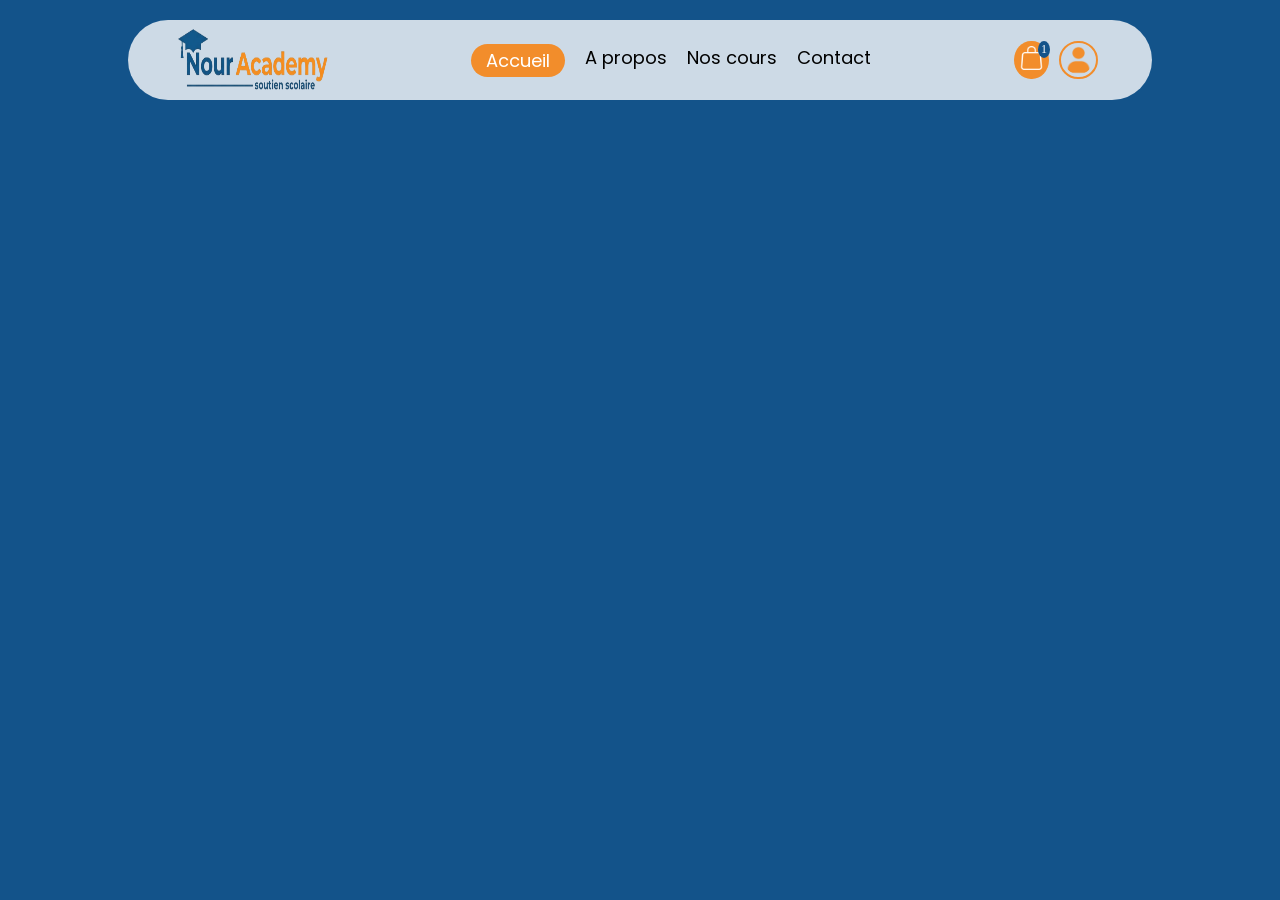
==== index.html @ d34176a7 "structure du projet et nav barre" ====
<!DOCTYPE html>
<html lang="en">
<head>
    <meta charset="UTF-8">
    <meta name="viewport" content="width=device-width, initial-scale=1.0">
    <link rel="stylesheet" href="./css/style.css">
    <link rel="preconnect" href="https://fonts.googleapis.com">
    <link rel="preconnect" href="https://fonts.gstatic.com" crossorigin>
    <link href="https://fonts.googleapis.com/css2?family=Lora:ital,wght@0,400..700;1,400..700&family=Poppins:ital,wght@0,100;0,200;0,300;0,400;0,500;0,600;0,700;0,800;0,900;1,100;1,200;1,300;1,400;1,500;1,600;1,700;1,800;1,900&display=swap" rel="stylesheet">
    <title>Nour Academy</title>
</head>
<body>

    <nav class="nav-barre">
        <img class="logo" src="./images/logo.webp" alt="">

        <div class="navigation">
            <a href="#accueil" class="selectionner">Accueil</a>
            <a href="#propos">A propos</a>
            <a href="#cours">Nos cours</a>
            <a href="#contact">Contact</a>
        </div>

        
            <section class="panier-account">
              <div class="panier-logo">
                    <img src="./images/sac-de-courses (1).webp" alt="">
                </div> 
                <div class="number">
                    <p>1</p>
            </div> 
            <div class="account">
          <div class="account">
           <img src="./images/utilisateur.webp" alt="">
            </div>
            </div>
            </section>
    </nav>

    <main>



        
    </main>
















  <script src="./js/main.js"></script>  
</body>

</html>
---- css/style.css ----
*{
    margin: 0; 
    padding: 0;
    box-sizing: border-box;
}

:root{
--blue : #13538A;
--orange : #F28D2B;
--blanc-casser : #CDDAE6;
--font-texte : "Poppins", sans-serif;
--font-titre :  "Lora", serif;
--size-Titre1 : ;
--size-Titre2 : ;
--size-Titre3 : ;


}
body{
    background-color: var(--blue);
}
a{
    text-decoration: none;}
.nav-barre{

    width: 80%;
    height: 80px;
    margin: 20px auto ;
    background-color: var(--blanc-casser);
    border-radius: 50px;
    display: flex;
  align-items: center;
  justify-content: space-between;
 
}
.nav-barre .logo{
    height: 80%;
    width: 150px;
     margin-left: 50px;
    
}
.navigation{
    display: flex;
    gap: 20px;
    
   
}
.navigation a{
    font-size: 18px;
    color: black;
    font-family: var(--font-texte);
}
.navigation .selectionner {

    background-color: var(--orange);
    padding: 3px 15px;
    border-radius: 30px;
    color: white;
    
}
.panier-account{
    display: flex;  
    
   
   
    
}

.panier-logo{
    background-color: var(--orange);
    width: 25%;
    padding: 5px;
    border-radius: 100%;
    position: relative;

     
    
}
.panier-logo img{
   height: auto;
    width: 100%;

}
.number{
    background-color: var(--blue);
     padding:  1px 3px;
    border-radius: 100%;
    position: absolute;
    color: white;
  font-size: 12px;
  margin-left: 24px;
 
}
.panier-compte{
    display: flex;
    height: 45%;
}
.account{
    position: absolute;
    
    
}
.account img{
   width: 70%;
  
 margin-left: 45px;
   border: #F28D2B 2px solid;
   border-radius: 100%;
   padding: 3px;


   
}
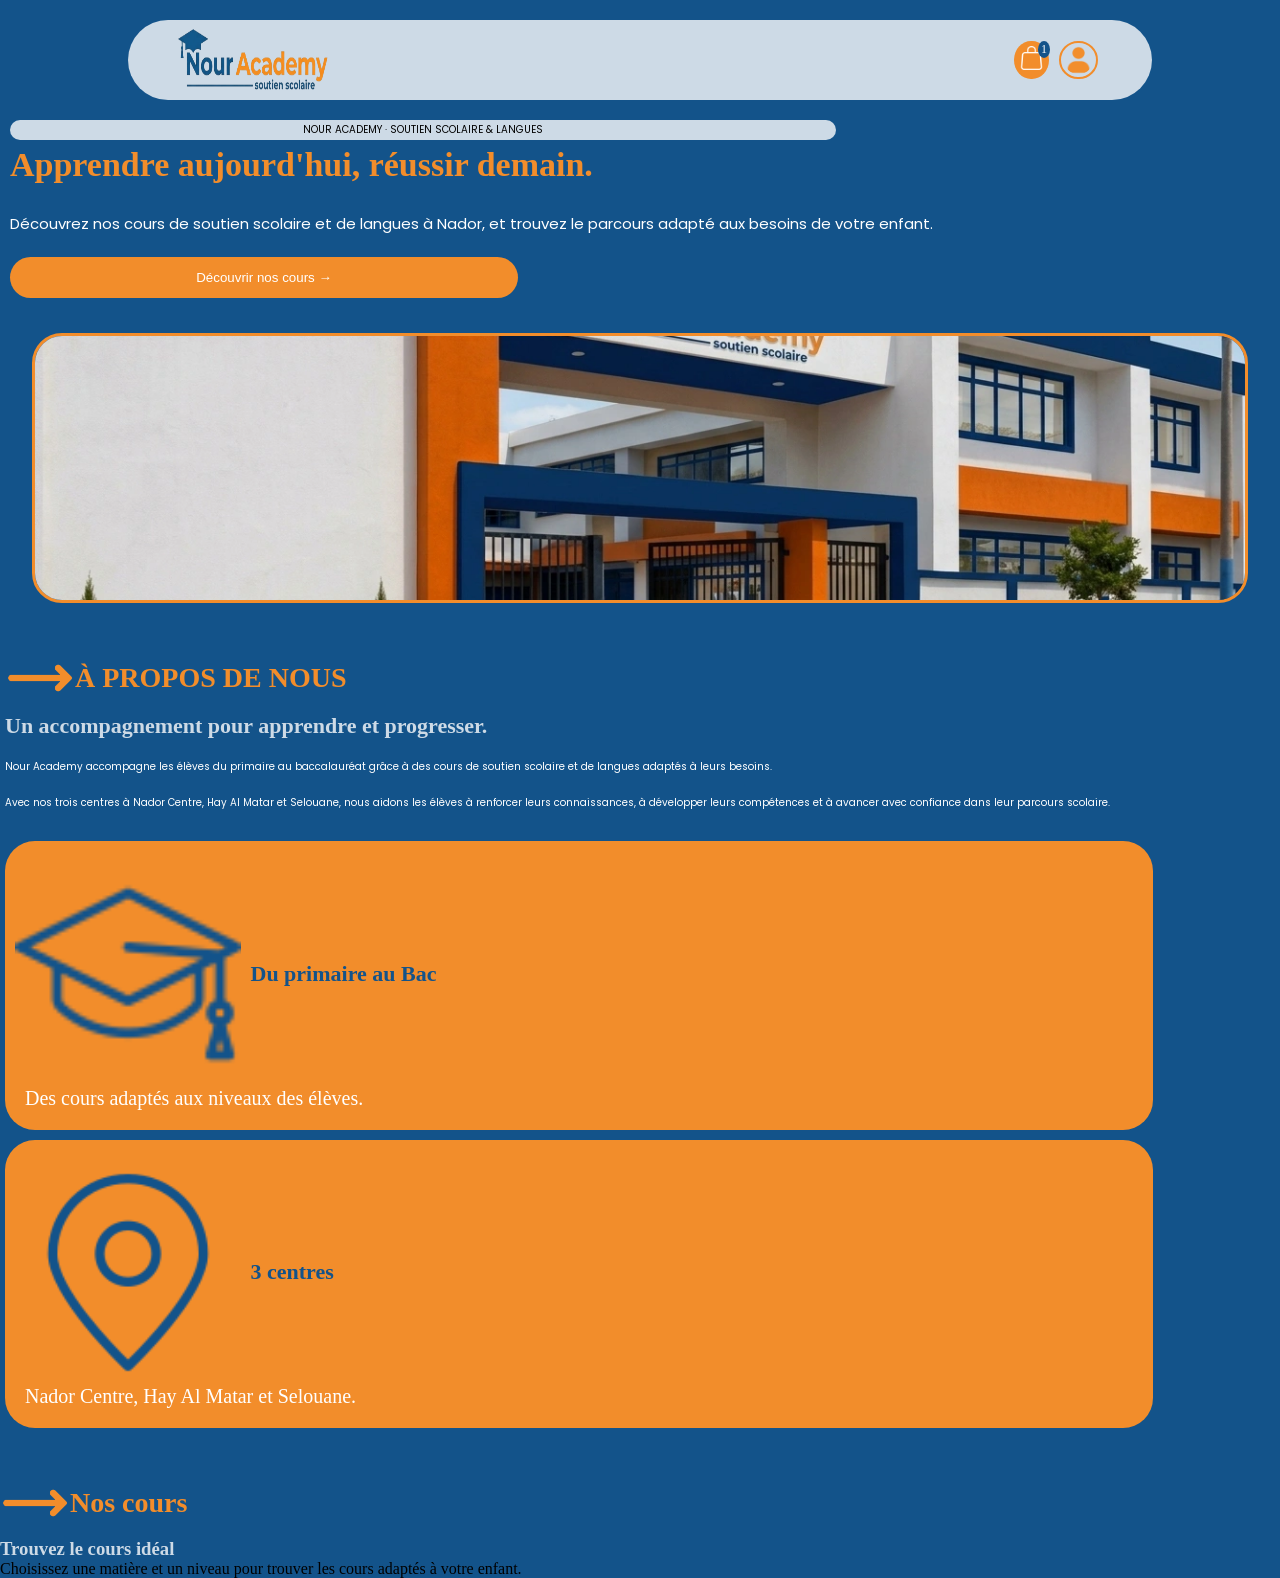
==== commit fd4278cc: "hero section et a propos version mobile" ====
--- a/index.html
+++ b/index.html
@@ -39,9 +39,78 @@
 
     <main>
 
+        <section id="accueil" class="hero-section">
+           <div class="info-hero">
+            <p>NOUR ACADEMY · SOUTIEN SCOLAIRE & LANGUES</p>
+            <div class="text-hero">
+            <h1>Apprendre aujourd'hui, réussir demain.</h1>
+            <p>Découvrez nos cours de soutien scolaire et de langues à Nador, et trouvez le parcours adapté aux besoins de votre enfant.</p>
+             <button id="button-hero">Découvrir nos cours →</button>
+            </div>
+
+           
+           </div>
+
+           <img src="./images/image-hero.webp" alt="image de l'ecole">
+
+        </section>
 
 
-        
+
+
+        <section id="propos" class="propos">
+         <div class="titre-section">
+            <img src="./images/fleche-droite 1.svg" alt="">
+            <h2>À PROPOS DE NOUS </h2>
+            </div>
+            <div class="propos-texte-complet">
+            <h3>Un accompagnement pour apprendre et progresser.</h3>
+            <div class="propos-texte">
+                <p>Nour Academy accompagne les élèves du primaire au baccalauréat grâce à des cours de soutien scolaire et de langues adaptés à leurs besoins.</p>
+                <p>Avec nos trois centres à Nador Centre, Hay Al Matar et Selouane, nous aidons les élèves à renforcer leurs connaissances, à développer leurs compétences et à avancer avec confiance dans leur parcours scolaire.</p>
+            </div>
+            </div>
+            <div class="propos-carte">
+                <div class="propos-carte1">
+                    <div class="titre-carte1">
+                        <img src="./images/mortier 1.svg" alt="">
+                        <h3>Du primaire au Bac</h3>
+                    </div>
+                    <p>Des cours adaptés aux niveaux des élèves.</p>
+                </div>
+
+
+                <div class="propos-carte1">
+                    <div class="titre-carte1">
+                        <img src="./images/broche-de-localisation 1.svg" alt="">
+                        <h3>3 centres</h3>
+                    </div>
+                    <p>Nador Centre, Hay Al Matar et Selouane.</p>
+                </div>
+                
+            </div>
+
+        </section>
+
+
+
+        <section id="cours" >
+
+         <div class="titre-section">
+            <img src="./images/fleche-droite 1.svg" alt="">
+            <h2>Nos cours </h2>
+            </div>
+            <div class="cours-texte">
+                <h3>Trouvez le cours idéal</h3>
+                <p>Choisissez une matière et un niveau pour trouver les cours adaptés à votre enfant.</p>
+
+            </div>
+
+        </section>
+
+
+
+
     </main>
 
 
--- a/css/style.css
+++ b/css/style.css
@@ -10,14 +10,16 @@
 --blanc-casser : #CDDAE6;
 --font-texte : "Poppins", sans-serif;
 --font-titre :  "Lora", serif;
---size-Titre1 : ;
---size-Titre2 : ;
---size-Titre3 : ;
+--size-Titre1-mobile : 34px;
+--size-Titre2-mobile : 28px;
+--size-Titre3-mobile : 22px; 
+--size-text-mobile : 10px;
 
 
 }
 body{
     background-color: var(--blue);
+   
 }
 a{
     text-decoration: none;}
@@ -31,6 +33,7 @@
     display: flex;
   align-items: center;
   justify-content: space-between;
+   
  
 }
 .nav-barre .logo{
@@ -42,6 +45,7 @@
 .navigation{
     display: flex;
     gap: 20px;
+    display: none ;
     
    
 }
@@ -111,7 +115,160 @@
 
    
 }
-
-
-
-
+.info-hero p{
+ font-size: var(--size-text-mobile);
+ background-color: var(--blanc-casser);
+ width: 65%;
+ text-align: center;
+ border-radius: 20px;
+ padding: 2px 0;
+ font-family: var(--font-texte);
+
+
+}
+
+.info-hero{
+    margin-left: 10px;
+    
+}
+
+.info-hero .text-hero p{
+    background: transparent;
+    border-radius: 0;
+    text-align: left;
+    color: white;
+    font-family: var(--font-texte);
+    font-size: 15px;
+    width: 90%;
+}
+
+.text-hero h1{
+
+    color: var(--orange);
+    font-family: var(--font-titre);
+    font-size:var(--size-Titre1-mobile);
+    font-weight: bold;
+    line-height: 50px;
+    
+}
+.text-hero {
+    display: flex;
+    flex-direction: column;
+    gap: 20px;
+}
+#button-hero{
+    background-color: var(--orange);
+    color: white;
+    width: 40%;
+    border-radius: 30px;
+    padding: 13px 5px ;
+    border: none;
+}
+.hero-section img {
+    width: 95%;
+    height: 270px;
+    object-fit: cover;
+    display: block;
+    margin: auto;
+    border-radius: 30px;
+    border: var(--orange) 3px solid;
+    
+    
+}
+.hero-section {
+    display: flex;
+    flex-direction: column;
+    gap: 35px;
+}
+.titre-section{
+    display: flex;
+    align-items: center;
+}
+.titre-section img {
+    width: 70px;
+}
+.titre-section h2{
+    font-size: var(--size-Titre2-mobile);
+    color: var(--orange);
+    font-family: var(--font-titre);
+    font-weight: bold;
+
+}
+.propos {
+    margin: 40px 0 0 5px;
+    
+}
+.propos-texte-complet h3{
+    color: var(--blanc-casser);
+    font-size: var(--size-Titre3-mobile);
+    font-family: var(--font-titre);
+    
+}
+.propos-texte-complet{
+    display: flex;
+    flex-direction: column;
+    gap: 20px;
+    
+}
+.propos-texte {
+    font-size: var(--size-text-mobile);
+    font-family: var(--font-texte);
+    color: white;
+    display: flex;
+    flex-direction: column;
+    gap: 20px;
+    width: 98%;
+}
+.propos-carte1{
+    background-color: var(--orange);
+    width: 90%;
+    border-radius: 30px;
+    padding: 20px 10px;
+}
+.titre-carte1{
+    display: flex;
+    align-items: center;
+    gap: 10px;
+}
+.titre-carte1 img{
+    width: 20%;
+}
+.titre-carte1 h3{
+    font-size: var(--size-Titre3-mobile);
+    color: var(--blue);
+}
+.propos-carte1 p{
+    color: white;
+    font-size: 20px;
+    margin-left: 10px;
+    
+}
+.propos-carte{
+    margin-top: 30px;
+    display: flex;
+    flex-direction: column;
+    gap: 10px;
+    
+}
+#cours{
+margin-top: 40px;
+}
+.cours-texte {
+    display: flex;
+    flex-direction: column;
+
+}
+.cours-texte h3 {
+    color: var(--blanc-casser);
+
+}
+
+
+
+
+
+
+
+
+
+
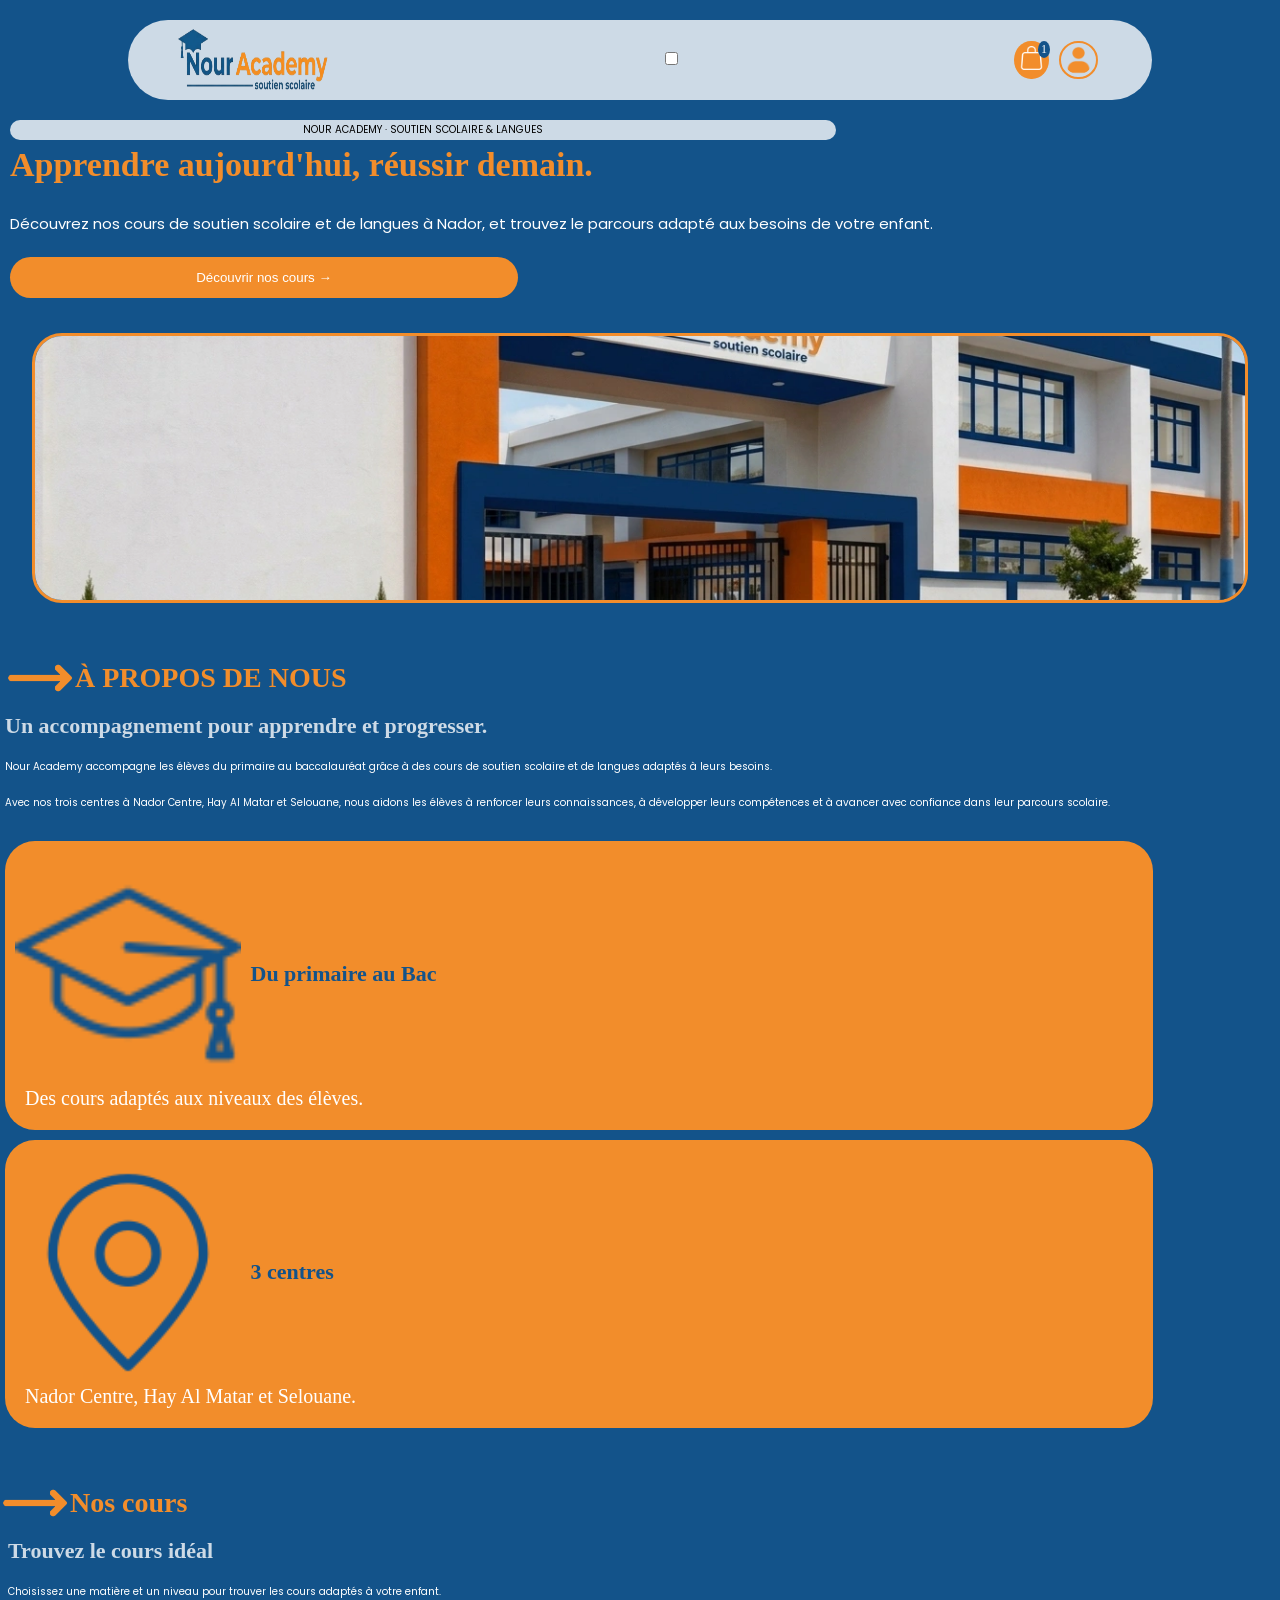
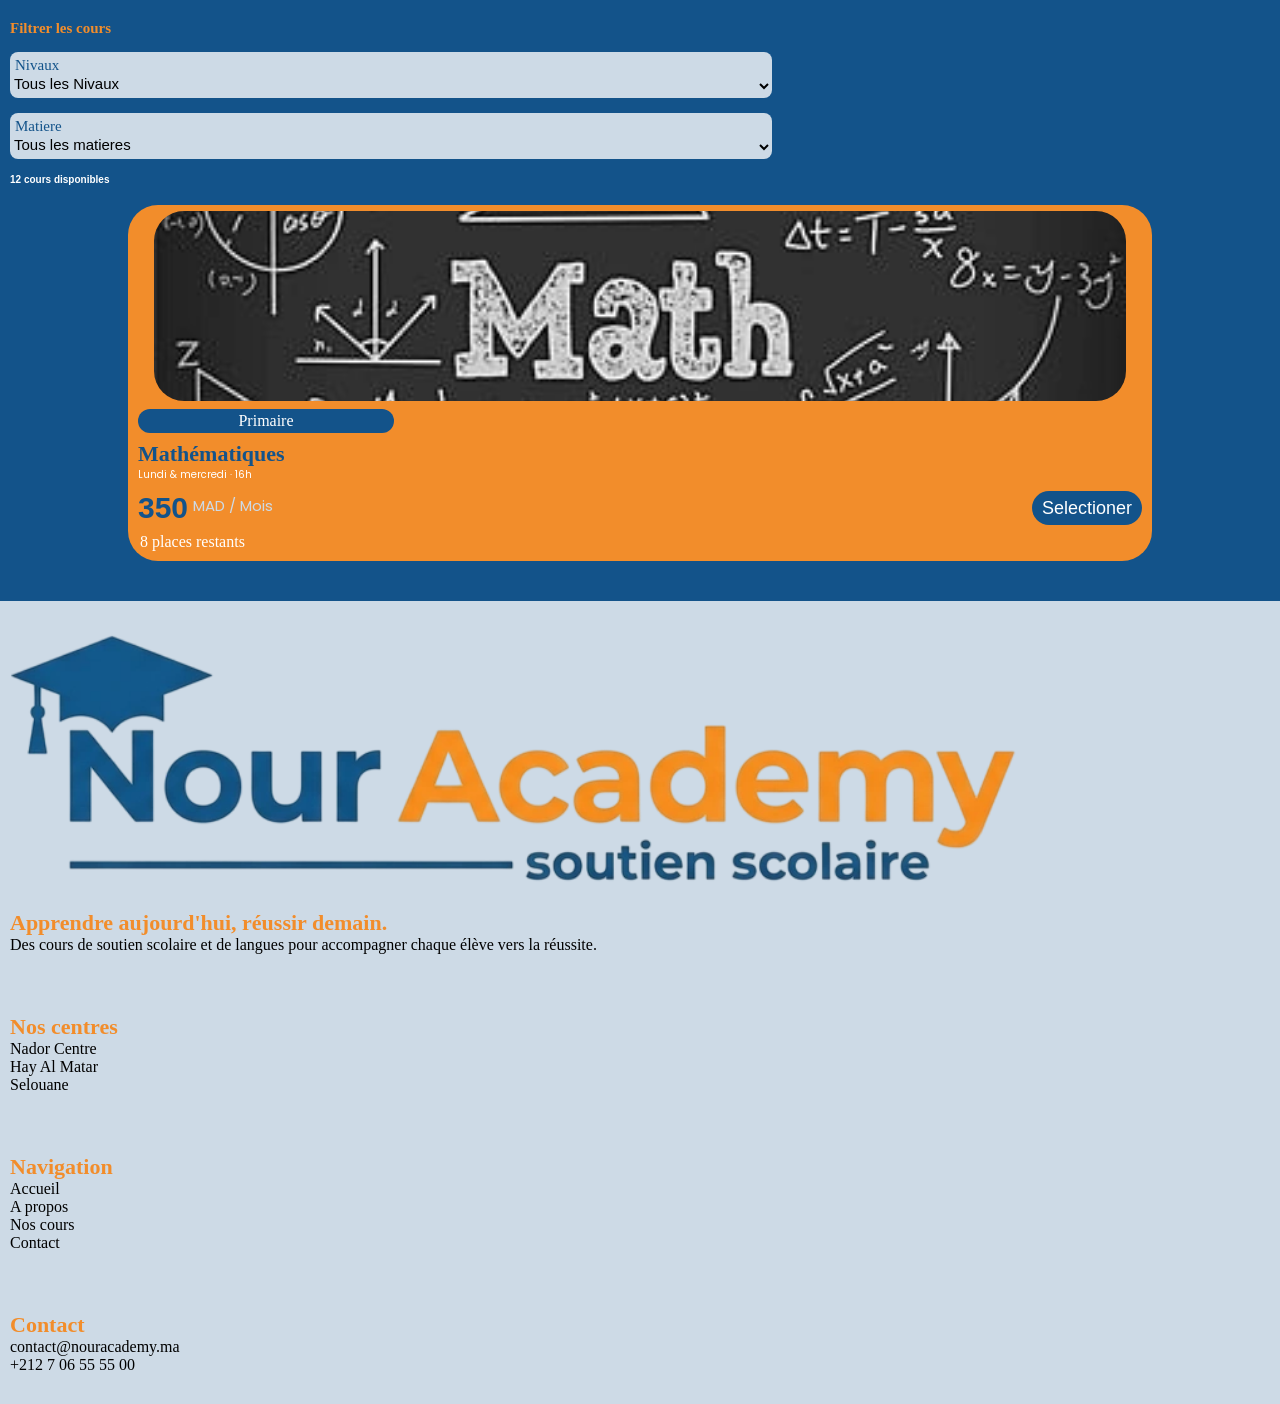
==== commit e33def5e: "version mobile complet" ====
--- a/index.html
+++ b/index.html
@@ -14,6 +14,17 @@
     <nav class="nav-barre">
         <img class="logo" src="./images/logo.webp" alt="">
 
+        <div class="burger">
+            <input type="checkbox" >
+            <summary style="display: none;">
+                <span>Accueil</span>
+                <span>A propos</span>
+                <span>Nos cours</span>
+                <span>Contact</span>
+            </summary>
+
+        </div>
+
         <div class="navigation">
             <a href="#accueil" class="selectionner">Accueil</a>
             <a href="#propos">A propos</a>
@@ -106,6 +117,73 @@
 
             </div>
 
+
+            <div class="filtre">
+                <h4>Filtrer les cours</h4>
+
+                <div class="select">
+                    <label for="nivaux">Nivaux</label>
+                    <select name="nivaux" id="nivaux">
+                        <option value="tous">Tous les Nivaux</option>
+                        <option value="bac1">1 Bac</option>
+                        <option value="bac2">2 Bac</option>
+                        <option value="Tronc">Tronc Commun</option>
+                        <option value="college">3eme annee college</option>
+                    </select>
+                </div>
+
+                  <div class="select">
+                    <label for="matiere">Matiere</label>
+                    <select name="matiere" id="matiere">
+                        <option value="tous">Tous les matieres</option>
+                        <option value="math">Math</option>
+                        <option value="physique">Physique</option>
+                        <option value="svt">SVT</option>
+                        <option value="francais">Francais</option>
+                        <option value="anglais">Anglais</option>
+                    </select>
+                </div>
+                <p>12 cours disponibles</p>
+
+            </div>
+
+
+
+            <div class="cartes-cours">
+                <div class="carte">
+                    <img src="./images/math.webp" alt="image du cours">
+    
+                    <p id="nivaux">Primaire</p>
+                    <div class="info-carte">
+                    <h3>Mathématiques </h3>
+                    <p>Lundi & mercredi · 16h</p>
+                    </div>
+
+                    <div class="info-prix">
+                        <div class="prix-carte">
+                        <p id="prix">350</p>
+                        <div class="info">
+                            
+                        <p >MAD / Mois</p>
+                        </div>
+                        </div>
+                        <button id="btn-carte"> Selectioner</button>
+
+                    </div>
+
+                    <p id="place">8 places restants</p>
+                   
+                </div>
+
+               
+
+
+
+               
+
+
+            </div>
+
         </section>
 
 
@@ -114,21 +192,49 @@
     </main>
 
 
-
-
-
-
-
-
-
-
-
-
-
-
-
-
-  <script src="./js/main.js"></script>  
+   <footer>
+    <div class="ecole">
+        <img src="./images/logo.webp" alt="logo de l'ecole">
+        <h3>Apprendre aujourd'hui, réussir demain.</h3>
+        <p>Des cours de soutien scolaire et de langues pour accompagner chaque élève vers la réussite.</p>
+    </div>
+     <div class="ecole">
+        <h3>Nos centres</h3>
+        <p>Nador Centre</p>
+        <p>Hay Al Matar</p>
+        <p>Selouane</p>
+    </div>
+    <div class="ecole">
+        <h3>Navigation</h3>
+        <a href="#">Accueil</a>
+        <a href="#">A propos</a>
+        <a href="#">Nos cours  </a>
+        <a href="#">Contact</a>
+    </div>
+    <div class="ecole">
+        <h3>Contact</h3>
+        <p>contact@nouracademy.ma</p>
+        <p>+212 7 06  55 55 00</p>
+    </div>
+    
+
+
+
+   </footer>
+
+
+
+
+
+
+
+
+
+
+
+
+
+  <script type="module" src="./js/main.js"></script>
 </body>
 
 </html>
--- a/css/style.css
+++ b/css/style.css
@@ -256,19 +256,187 @@
 .cours-texte {
     display: flex;
     flex-direction: column;
+    gap: 20px;
+    margin-left: 8px;
 
 }
 .cours-texte h3 {
     color: var(--blanc-casser);
-
-}
-
-
-
-
-
-
-
-
-
-
+    font-size: var(--size-Titre3-mobile);
+    font-family: var(--font-titre);
+
+}
+
+
+.cours-texte p{
+    color: white;
+    font-size: var(--size-text-mobile);
+    font-family: var(--font-texte);
+}
+.filtre h4{
+    color: var(--orange);
+    font-size: 15px;
+}
+.filtre {
+    margin: 20px 0 0 10px;
+    display: flex;
+    flex-direction: column;
+    gap: 15px;
+}
+.filtre p{
+    color: white;
+    font-family: var(--font-texte);
+    font-weight: bold;
+    font-size: 10px;
+}
+.select{
+    display: flex;
+    flex-direction: column;
+    width: 60%;
+}
+.select label{
+    background-color: var(--blanc-casser);
+    padding: 5px 0 0 5px;
+    color: var(--blue);
+    border-radius: 8px 8px 0 0;
+    border: transparent;
+    font-size: 15px;
+   
+}
+.select select{
+    background-color: var(--blanc-casser);
+     padding:  0 0 5px 0;
+    border-radius:0 0 8px 8px;
+    border: transparent;
+     font-size: 15px;
+}
+
+.carte img {
+ width: 95%;
+ height: 190px;
+ margin: auto;
+ display: block; 
+ object-fit: cover;
+ border-radius: 30px;
+ 
+}
+.carte {
+    width: 80%;
+    background-color: var(--orange);
+    border-radius: 30px;
+    padding: 6px 0 10px 0;
+    display: flex;
+    flex-direction: column;
+    gap: 8px;
+   
+   
+}
+.carte #nivaux {
+    background-color: var(--blue);
+    width: 25%;
+    color: white;
+    border-radius: 20px;
+    text-align: center;
+    padding: 3px 0;
+    margin-left: 10px;
+}
+.info-carte {
+    margin-left: 10px;
+   
+}
+.info-carte h3 {
+    font-family: var(--font-titre);
+    font-size: var(--size-Titre3-mobile);
+    color: var(--blue);
+}
+.info-carte p{
+    color: white;
+    font-family: var(--font-texte);
+    font-size: 10px;
+}
+
+.prix-carte {
+    display: flex;
+    
+}
+.prix-carte #prix{
+    font-size: 30px;
+    font-family: var(--font-texte);
+    color: var(--blue);
+    font-weight: bold;
+
+}
+
+.info{
+    display: flex;
+    align-items: end;
+    padding: 0 0 8px 5px;
+    
+}
+.info p{
+    font-size: 15px;
+    font-family: var(--font-texte);
+    color: var(--blanc-casser);
+}
+
+#btn-carte{
+    background-color: var(--blue);
+    border: none;
+   font-size: 18px;
+    border-radius: 30px;
+    padding: 0 10px;
+    color: white;
+}
+.info-prix {
+    display: flex;
+    justify-content: space-between;
+    padding: 0 10px;
+
+}
+#place {
+    margin-left: 12px;
+    color: white;
+}
+.cartes-cours {
+    margin-top: 20px;
+    display: grid;
+    justify-items: center;
+}
+
+footer {
+    width: 100%;
+    background-color: var(--blanc-casser);
+    margin-top: 40px;
+}
+.ecole img{
+    width: 80%;
+    margin-bottom: 15px;
+}
+footer h3 {
+    color: var(--orange);
+    font-size: var(--size-Titre3-mobile);
+    font-family: var(--font-titre);
+}
+.ecole {
+    padding: 30px 10px;
+}
+
+.ecole a{
+    color: black;
+    display: flex;
+    
+}
+
+
+
+
+
+
+
+
+
+
+
+
+
+
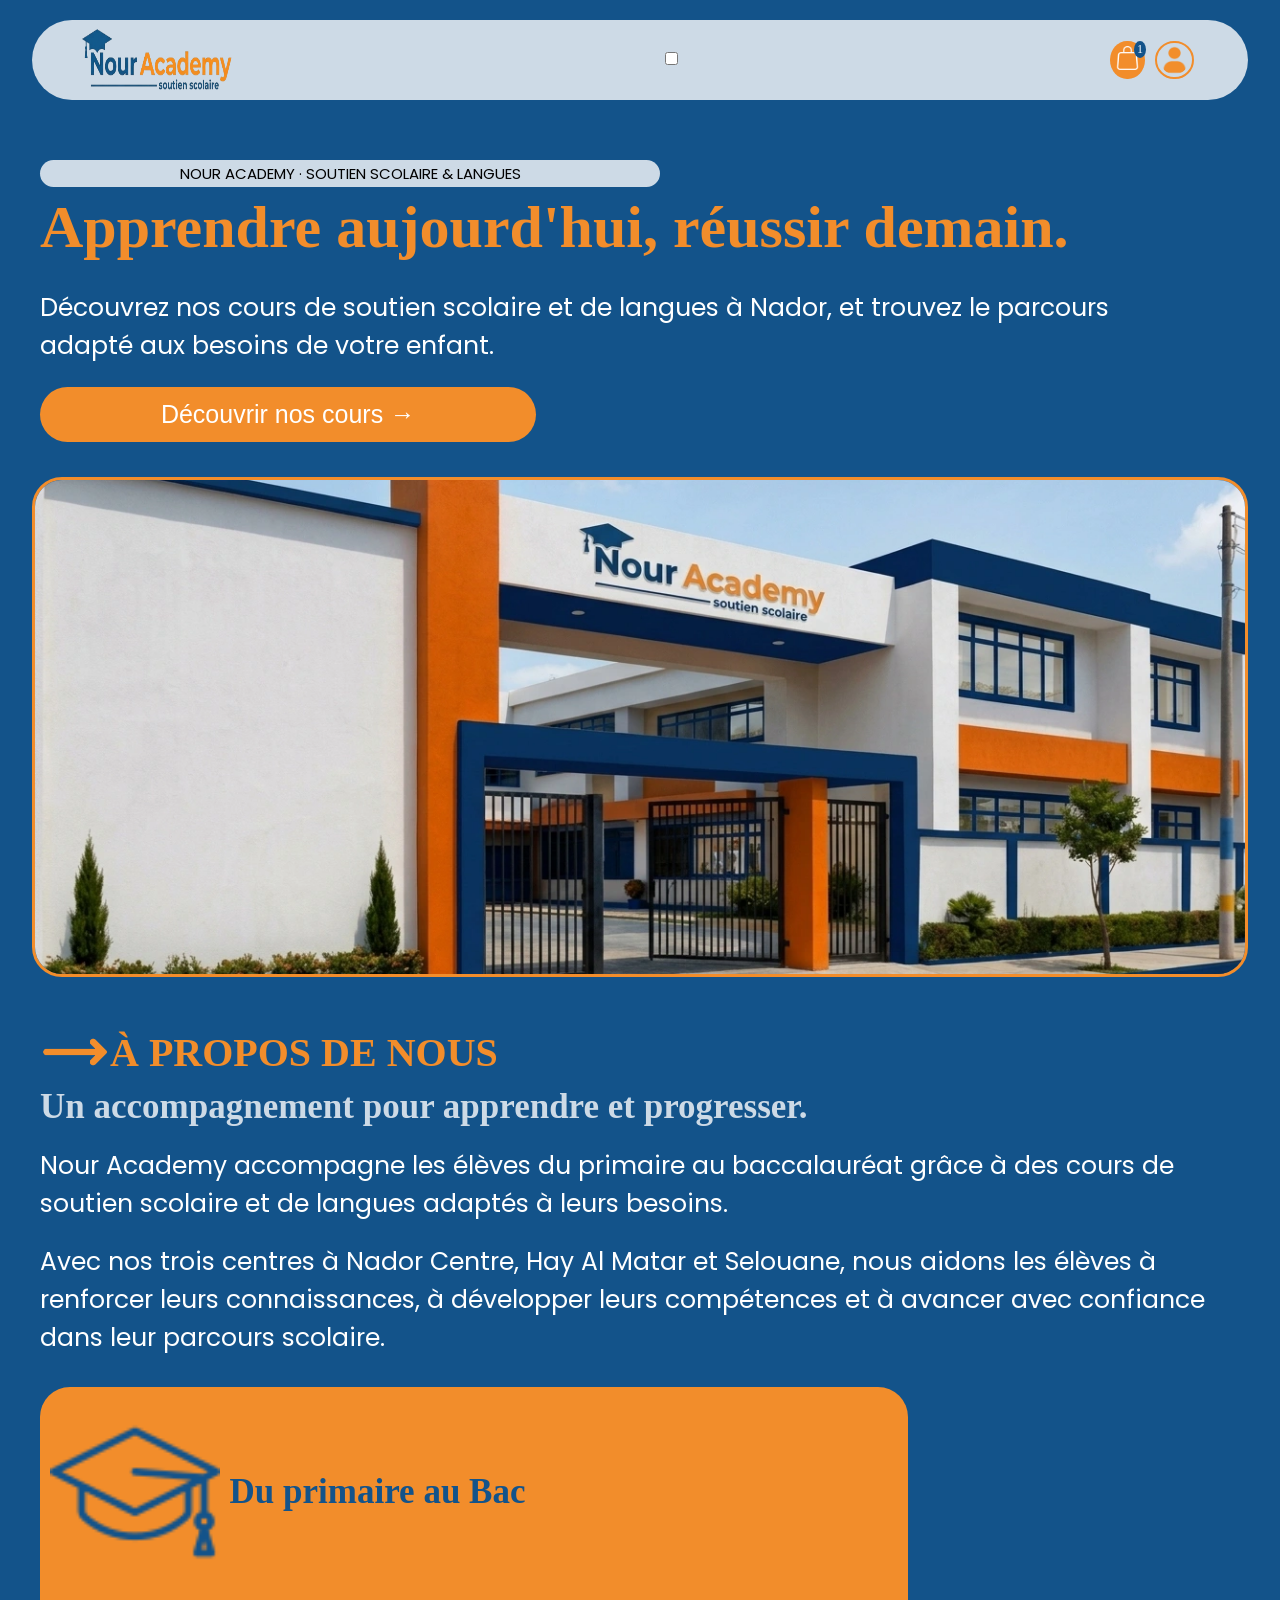
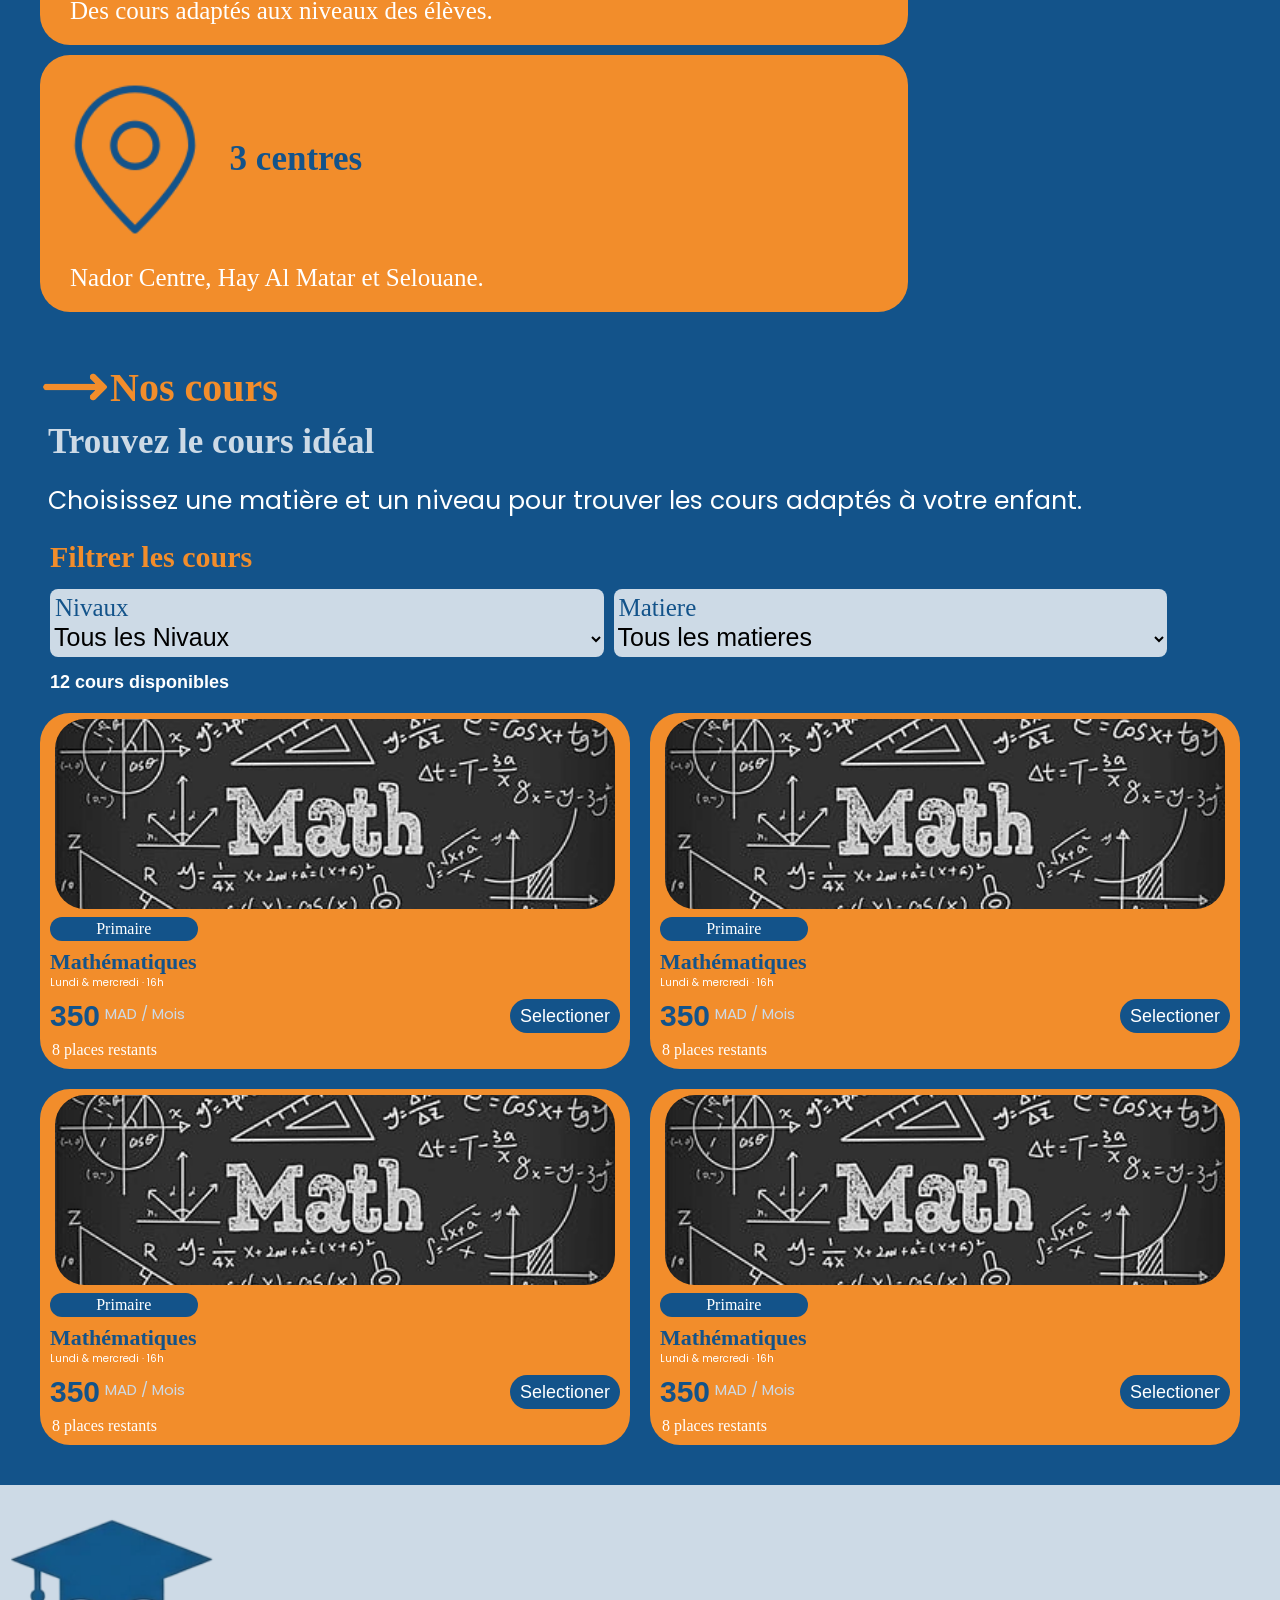
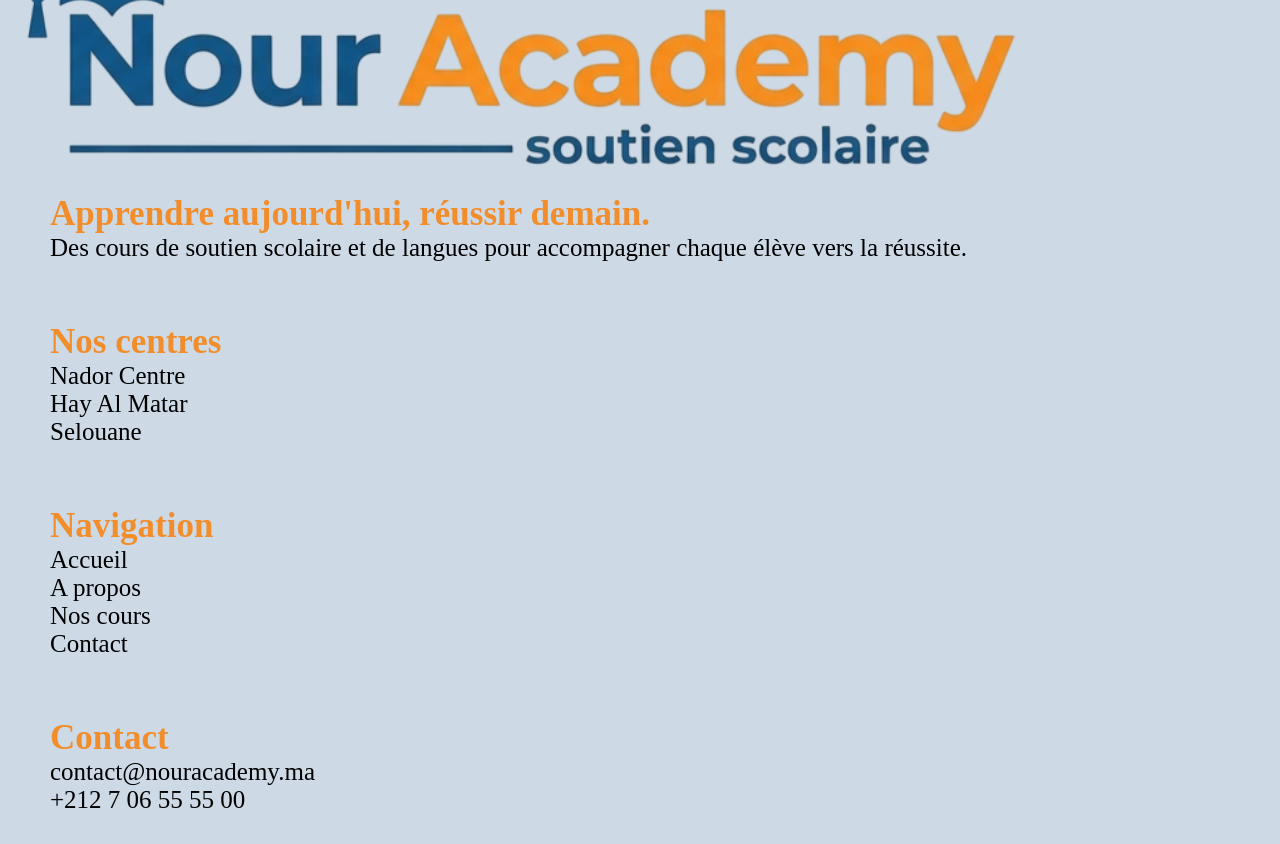
==== commit a9b40a00: "version tabellet complet" ====
--- a/index.html
+++ b/index.html
@@ -120,7 +120,7 @@
 
             <div class="filtre">
                 <h4>Filtrer les cours</h4>
-
+                <div class="selectes">
                 <div class="select">
                     <label for="nivaux">Nivaux</label>
                     <select name="nivaux" id="nivaux">
@@ -143,6 +143,7 @@
                         <option value="anglais">Anglais</option>
                     </select>
                 </div>
+                </div>
                 <p>12 cours disponibles</p>
 
             </div>
@@ -151,6 +152,80 @@
 
             <div class="cartes-cours">
                 <div class="carte">
+                    <img src="./images/math.webp" alt="image du cours">
+    
+                    <p id="nivaux">Primaire</p>
+                    <div class="info-carte">
+                    <h3>Mathématiques </h3>
+                    <p>Lundi & mercredi · 16h</p>
+                    </div>
+
+                    <div class="info-prix">
+                        <div class="prix-carte">
+                        <p id="prix">350</p>
+                        <div class="info">
+                            
+                        <p >MAD / Mois</p>
+                        </div>
+                        </div>
+                        <button id="btn-carte"> Selectioner</button>
+
+                    </div>
+
+                    <p id="place">8 places restants</p>
+                   
+                </div>
+
+                 <div class="carte">
+                    <img src="./images/math.webp" alt="image du cours">
+    
+                    <p id="nivaux">Primaire</p>
+                    <div class="info-carte">
+                    <h3>Mathématiques </h3>
+                    <p>Lundi & mercredi · 16h</p>
+                    </div>
+
+                    <div class="info-prix">
+                        <div class="prix-carte">
+                        <p id="prix">350</p>
+                        <div class="info">
+                            
+                        <p >MAD / Mois</p>
+                        </div>
+                        </div>
+                        <button id="btn-carte"> Selectioner</button>
+
+                    </div>
+
+                    <p id="place">8 places restants</p>
+                   
+                </div>
+                <div class="carte">
+                    <img src="./images/math.webp" alt="image du cours">
+    
+                    <p id="nivaux">Primaire</p>
+                    <div class="info-carte">
+                    <h3>Mathématiques </h3>
+                    <p>Lundi & mercredi · 16h</p>
+                    </div>
+
+                    <div class="info-prix">
+                        <div class="prix-carte">
+                        <p id="prix">350</p>
+                        <div class="info">
+                            
+                        <p >MAD / Mois</p>
+                        </div>
+                        </div>
+                        <button id="btn-carte"> Selectioner</button>
+
+                    </div>
+
+                    <p id="place">8 places restants</p>
+                   
+                </div>
+
+                 <div class="carte">
                     <img src="./images/math.webp" alt="image du cours">
     
                     <p id="nivaux">Primaire</p>
--- a/css/style.css
+++ b/css/style.css
@@ -321,6 +321,7 @@
  
 }
 .carte {
+    max-width: 100%;
     width: 80%;
     background-color: var(--orange);
     border-radius: 30px;
@@ -400,6 +401,7 @@
 .cartes-cours {
     margin-top: 20px;
     display: grid;
+    gap: 20px;
     justify-items: center;
 }
 
@@ -426,17 +428,154 @@
     display: flex;
     
 }
-
-
-
-
-
-
-
-
-
-
-
-
-
-
+.selectes{
+    display: flex;
+    flex-direction: column;
+    gap: 10px;
+}
+
+
+@media screen and (min-width: 768px) {
+
+.nav-barre{
+    width: 95%;
+}
+
+.info-hero p {
+    font-size: 15px;
+    width: 50%;
+}
+
+.text-hero h1{
+    font-size: 60px;
+    line-height: 80px;
+    
+}
+
+.info-hero .text-hero p{
+
+    font-size: 25px;
+}
+
+.info-hero{
+    margin-left: 40px;
+    
+}
+
+#button-hero{
+    font-size: 25px;
+    
+}
+
+.hero-section {
+    margin-top: 60px;
+}
+
+.hero-section img{
+
+    height: 500px;
+}
+.propos{
+    margin-left: 40px;
+}
+.titre-section h2{
+
+    font-size: 40px;
+}
+.titre-section img{
+    width: 90pxq;
+}
+.propos-texte-complet h3{
+    font-size: 35px;
+}
+.propos-texte-complet p{
+    font-size: 25px;
+}
+
+.propos-carte1 h3 {
+    font-size: 35px;
+}
+.propos-carte1 p{
+    font-size: 25px;
+    margin-left: 20px;
+    
+}
+.propos-carte1{
+    display: flex;
+    flex-direction: column;
+    gap: 20px;
+    width: 70%;
+}
+
+#cours{
+    margin-left: 40px;
+}
+.cours-texte h3{
+    font-size: 35px;
+}
+.cours-texte p{
+    font-size: 25px;
+}
+
+
+.filtre h4{
+    font-size: 30px;
+}
+.select{
+    width: 45%;
+}
+
+.select label{
+    font-size: 25px;
+
+}
+.select select {
+    font-size: 25px;
+}
+.selectes{
+    flex-direction: row;
+
+    
+}
+.filtre p{
+    font-size: 18px;
+}
+.cartes-cours{
+    grid-template-columns: repeat(2,1fr);
+    margin-right: 40px;
+    gap: 20px;
+}
+.carte{
+    width: 100%;
+}
+
+footer h3{
+    font-size: 35px;
+     margin-left: 40px;
+}
+
+footer p{
+    font-size: 25px;
+     margin-left: 40px;
+}
+footer a{
+    font-size: 25px;
+     margin-left: 40px;
+}
+
+    
+}
+
+
+
+
+
+
+
+
+
+
+
+
+
+
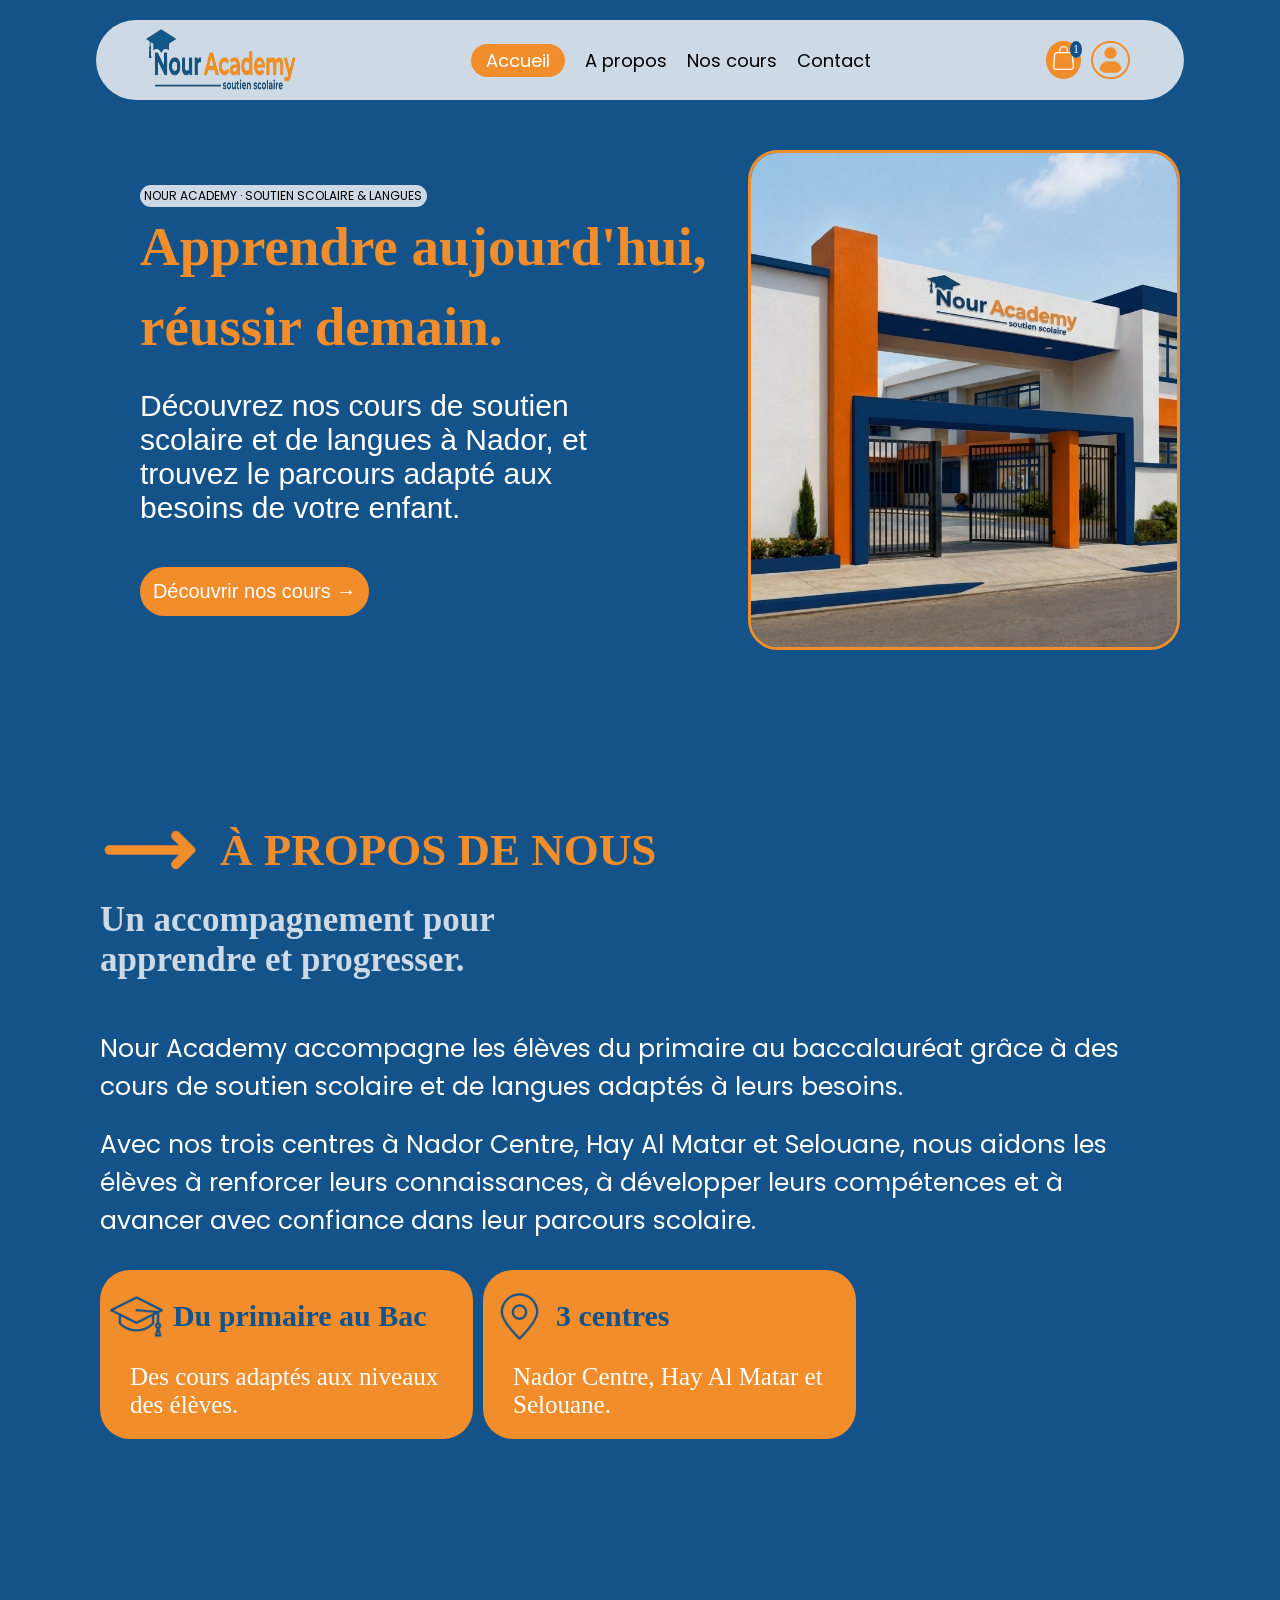
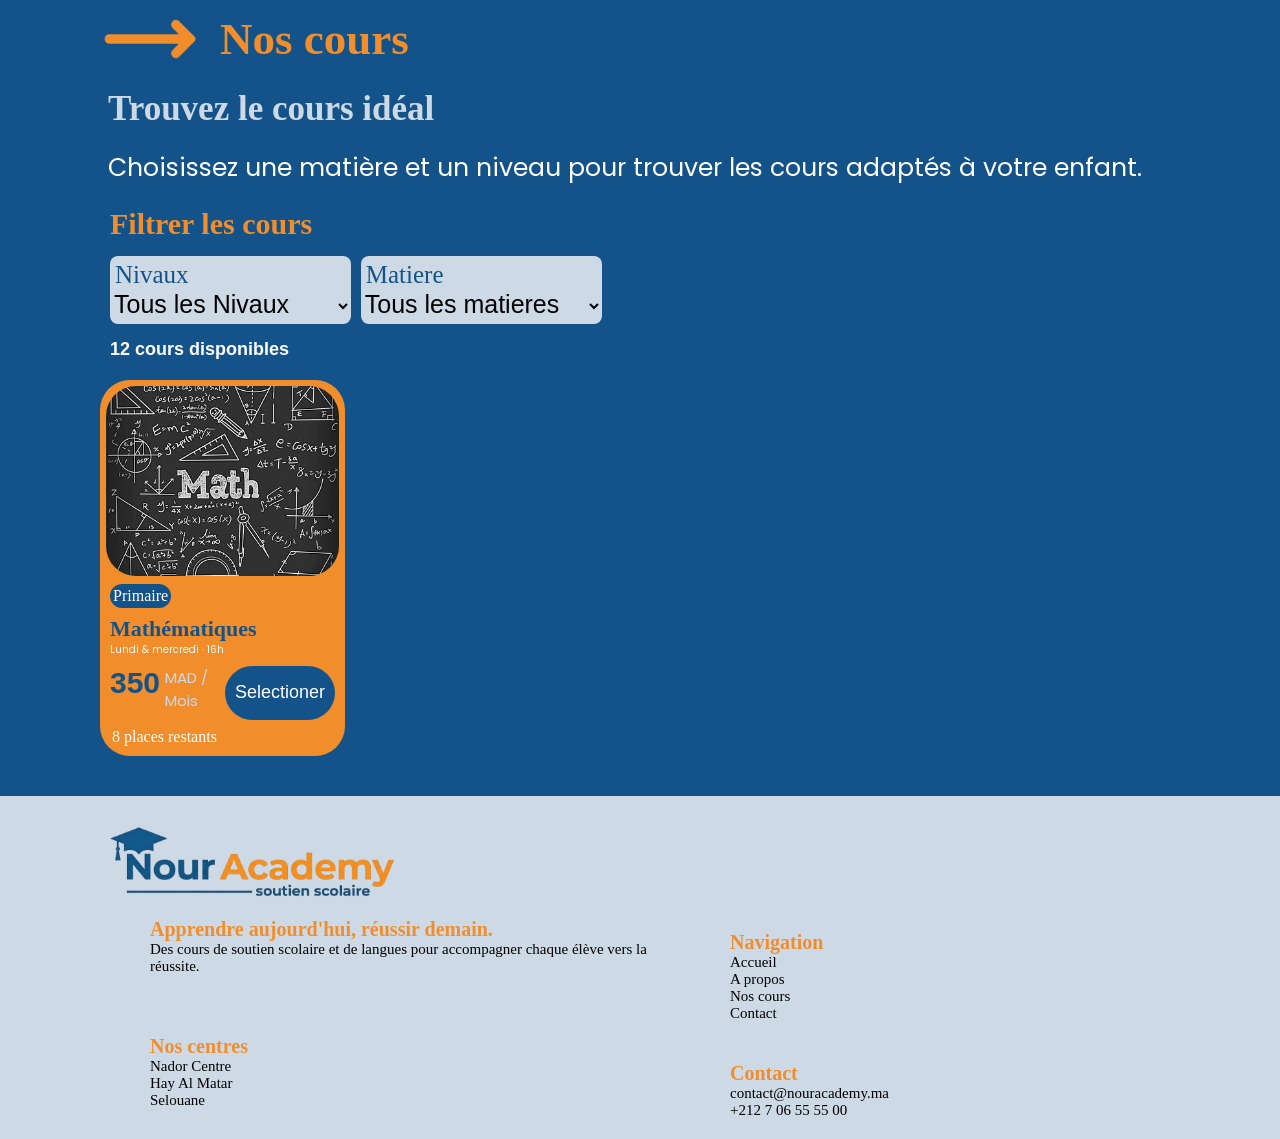
==== commit 4bd5e9f1: "version deskt" ====
--- a/index.html
+++ b/index.html
@@ -14,16 +14,7 @@
     <nav class="nav-barre">
         <img class="logo" src="./images/logo.webp" alt="">
 
-        <div class="burger">
-            <input type="checkbox" >
-            <summary style="display: none;">
-                <span>Accueil</span>
-                <span>A propos</span>
-                <span>Nos cours</span>
-                <span>Contact</span>
-            </summary>
-
-        </div>
+      
 
         <div class="navigation">
             <a href="#accueil" class="selectionner">Accueil</a>
@@ -35,7 +26,7 @@
         
             <section class="panier-account">
               <div class="panier-logo">
-                    <img src="./images/sac-de-courses (1).webp" alt="">
+                   <a href="#propos"> <img src="./images/sac-de-courses (1).webp" alt=""></a>
                 </div> 
                 <div class="number">
                     <p>1</p>
@@ -46,6 +37,17 @@
             </div>
             </div>
             </section>
+
+              <!-- <div class="burger">
+            <input type="checkbox" >
+            <summary style="display: none;">
+                <span></span>
+                <span></span>
+                <span></span>
+                
+            </summary>
+
+        </div> -->
     </nav>
 
     <main>
@@ -176,87 +178,15 @@
                    
                 </div>
 
-                 <div class="carte">
-                    <img src="./images/math.webp" alt="image du cours">
-    
-                    <p id="nivaux">Primaire</p>
-                    <div class="info-carte">
-                    <h3>Mathématiques </h3>
-                    <p>Lundi & mercredi · 16h</p>
-                    </div>
-
-                    <div class="info-prix">
-                        <div class="prix-carte">
-                        <p id="prix">350</p>
-                        <div class="info">
-                            
-                        <p >MAD / Mois</p>
-                        </div>
-                        </div>
-                        <button id="btn-carte"> Selectioner</button>
-
-                    </div>
-
-                    <p id="place">8 places restants</p>
-                   
-                </div>
-                <div class="carte">
-                    <img src="./images/math.webp" alt="image du cours">
-    
-                    <p id="nivaux">Primaire</p>
-                    <div class="info-carte">
-                    <h3>Mathématiques </h3>
-                    <p>Lundi & mercredi · 16h</p>
-                    </div>
-
-                    <div class="info-prix">
-                        <div class="prix-carte">
-                        <p id="prix">350</p>
-                        <div class="info">
-                            
-                        <p >MAD / Mois</p>
-                        </div>
-                        </div>
-                        <button id="btn-carte"> Selectioner</button>
-
-                    </div>
-
-                    <p id="place">8 places restants</p>
-                   
-                </div>
-
-                 <div class="carte">
-                    <img src="./images/math.webp" alt="image du cours">
-    
-                    <p id="nivaux">Primaire</p>
-                    <div class="info-carte">
-                    <h3>Mathématiques </h3>
-                    <p>Lundi & mercredi · 16h</p>
-                    </div>
-
-                    <div class="info-prix">
-                        <div class="prix-carte">
-                        <p id="prix">350</p>
-                        <div class="info">
-                            
-                        <p >MAD / Mois</p>
-                        </div>
-                        </div>
-                        <button id="btn-carte"> Selectioner</button>
-
-                    </div>
-
-                    <p id="place">8 places restants</p>
-                   
-                </div>
-
                
-
-
-
+           
                
 
 
+
+               
+
+
             </div>
 
         </section>
@@ -267,7 +197,8 @@
     </main>
 
 
-   <footer>
+   <footer id="contact">
+    <div class="footer-par1">
     <div class="ecole">
         <img src="./images/logo.webp" alt="logo de l'ecole">
         <h3>Apprendre aujourd'hui, réussir demain.</h3>
@@ -279,18 +210,22 @@
         <p>Hay Al Matar</p>
         <p>Selouane</p>
     </div>
-    <div class="ecole">
+    </div>
+    <div class="footer-par2">
+    <div class="ecole" id="ecole-2">
         <h3>Navigation</h3>
         <a href="#">Accueil</a>
         <a href="#">A propos</a>
         <a href="#">Nos cours  </a>
         <a href="#">Contact</a>
     </div>
-    <div class="ecole">
+    <div class="ecole" id="ecole-2">
         <h3>Contact</h3>
         <p>contact@nouracademy.ma</p>
         <p>+212 7 06  55 55 00</p>
     </div>
+
+    </div>
     
 
 
--- a/css/style.css
+++ b/css/style.css
@@ -25,7 +25,7 @@
     text-decoration: none;}
 .nav-barre{
 
-    width: 80%;
+    width: 90%;
     height: 80px;
     margin: 20px auto ;
     background-color: var(--blanc-casser);
@@ -44,7 +44,6 @@
 }
 .navigation{
     display: flex;
-    gap: 20px;
     display: none ;
     
    
@@ -566,16 +565,140 @@
     
 }
 
-
-
-
-
-
-
-
-
-
-
-
-
-
+@media screen and (min-width:1080px ){
+
+   .nav-barre{
+    width: 85%;
+   }
+   .navigation{
+    display: block;
+    display: flex;
+    gap: 20px;
+    align-items: center;
+    
+   }
+   .info-hero p{
+    width: 50%;
+    font-size: 12px;
+    
+   }
+   .hero-section{
+    flex-direction: row;
+    margin: 0 100px;
+    margin-top: 50px;
+   }
+   .hero-section img{
+    width: 40%;
+   }
+
+   .text-hero h1{
+    font-size: 55px;
+   }
+   .info-hero .text-hero p{
+    font-size: 30px;
+    font-weight:300;
+    
+   
+   }
+
+   #button-hero{
+    font-size: 20px;
+    width: 40%;
+    margin-top: 20px;
+   }
+
+   .info-hero{
+    display: flex;
+    flex-direction: column;
+    justify-content: center;
+   }
+
+   .propos{
+    margin: 150px 100px;
+   }
+   .titre-section h2{
+    font-size: 45px;
+
+   }
+   .titre-section img{
+    width:100px ;
+   }
+   .titre-section{
+    gap: 20px;
+   }
+   .propos-texte-complet h3{
+
+    width: 50%;
+   }
+   .propos-texte-complet p{
+    font-weight: 400;
+    font-size: 25px;
+   }
+   .propos-carte{
+    flex-direction: row;
+    width: 70%;
+   }
+   .propos-texte-complet{
+    gap: 50px;
+   }
+  .titre-carte1 h3{
+    font-size: 30px;
+  }
+  .titre-carte1 img{
+    width: 15%;
+  }
+  #cours{
+    margin: 0 100px;
+  }
+  .selectes{
+    width: 50%;
+  }
+  .cartes-cours{
+    grid-template-columns: repeat(4,1fr);
+   
+
+  }
+  footer{
+   display: flex;
+   align-items: flex-end;
+   padding-left: 100px;
+  }
+  .footer-par1{
+     width: 50%;
+  }
+  .ecole h3{
+    font-size: 20px;
+  }
+  .ecole p{
+    font-size: 15px;
+  }
+  .footer-par1 img{
+    width: 50%;
+   
+  }
+  .ecole a{
+    font-size: 15px;
+  }
+  .footer-par2{
+    margin: 0;
+  }
+  #ecole-2{
+    padding: 20px 0;
+    
+  }
+  
+
+}
+
+
+
+
+
+
+
+
+
+
+
+
+
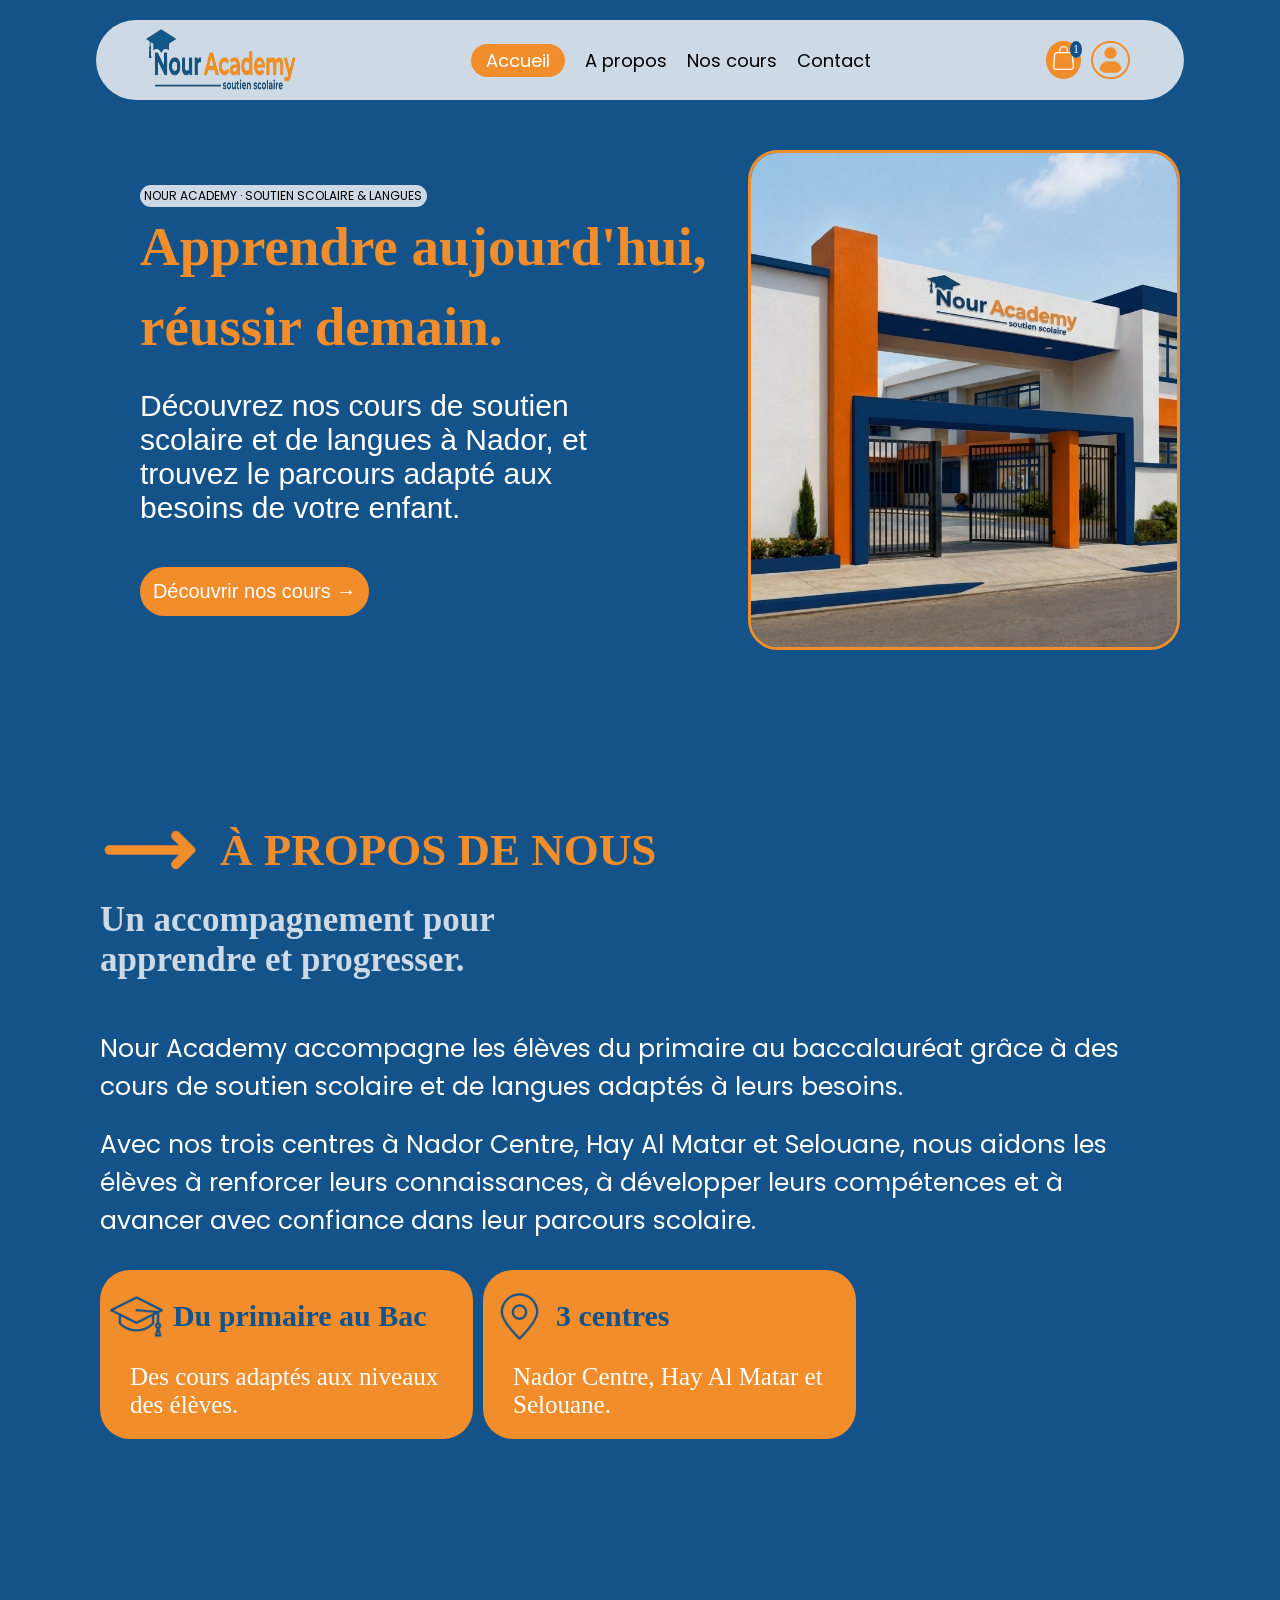
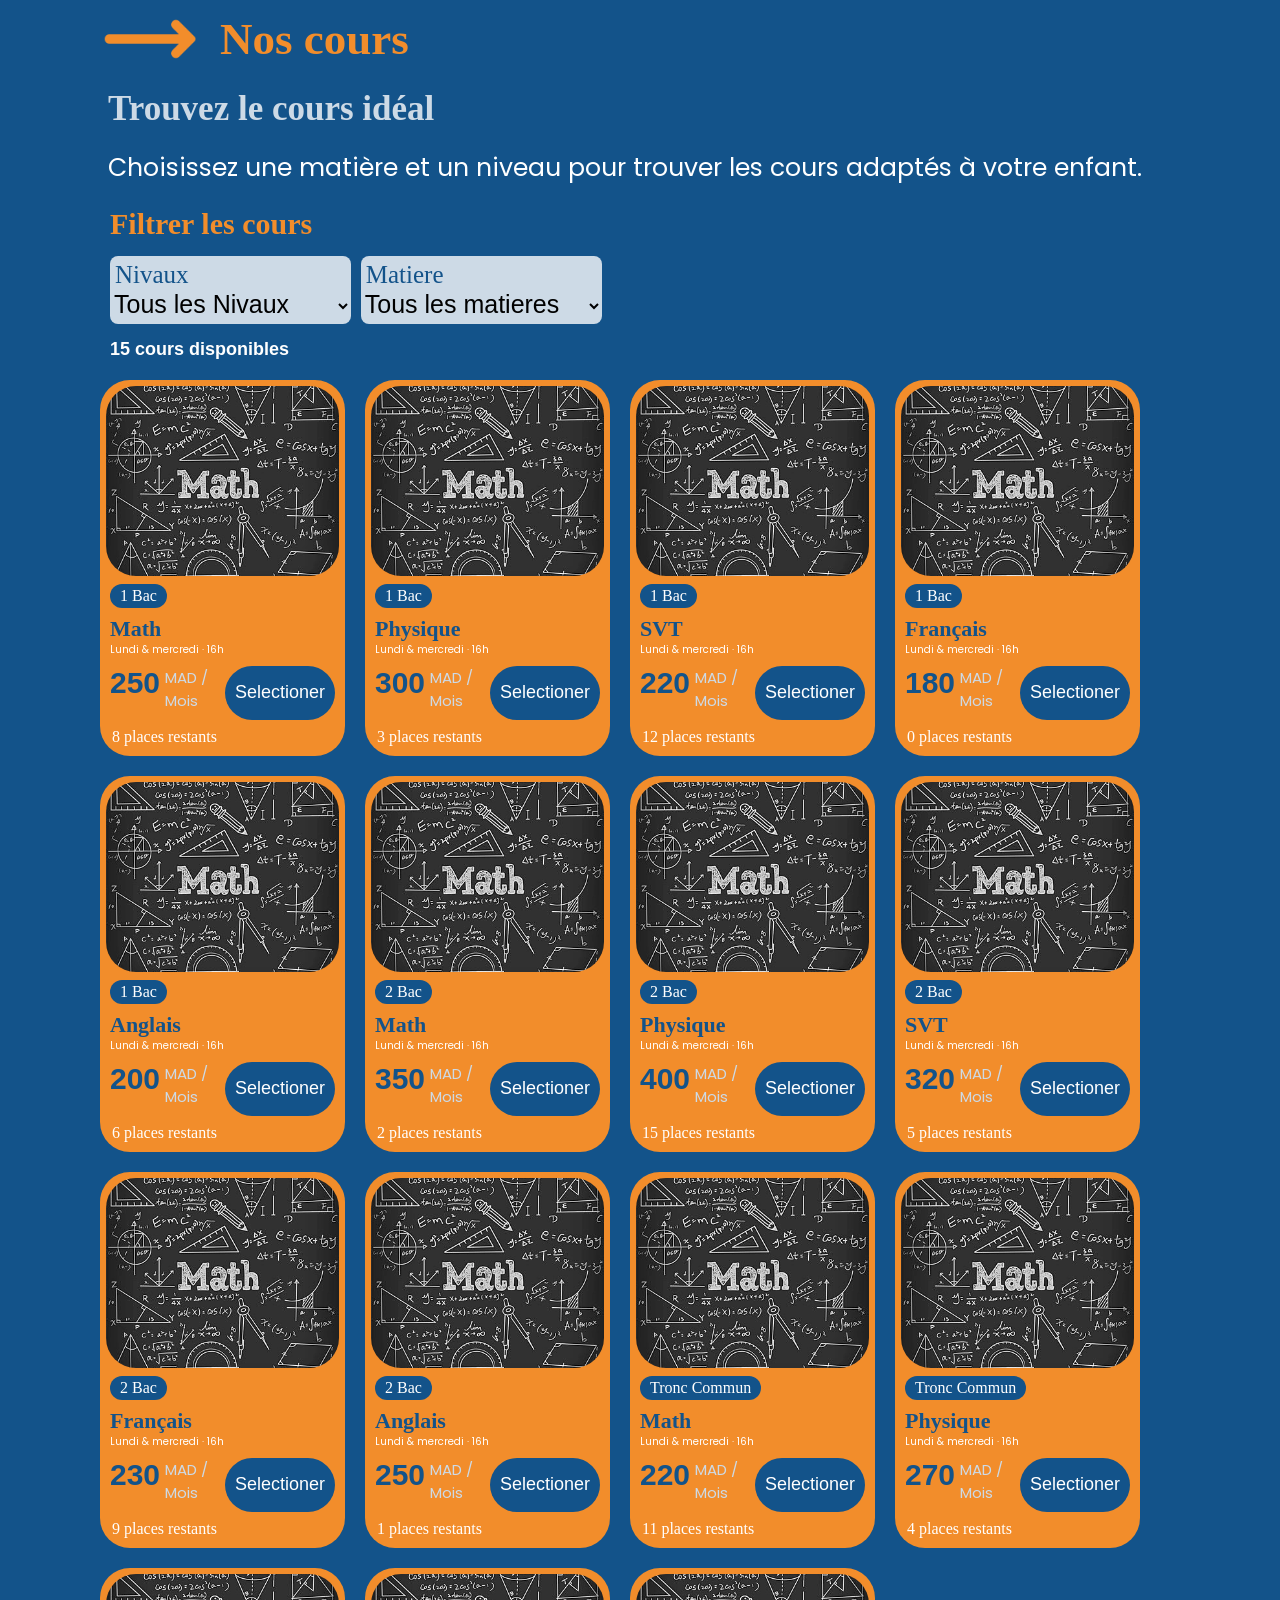
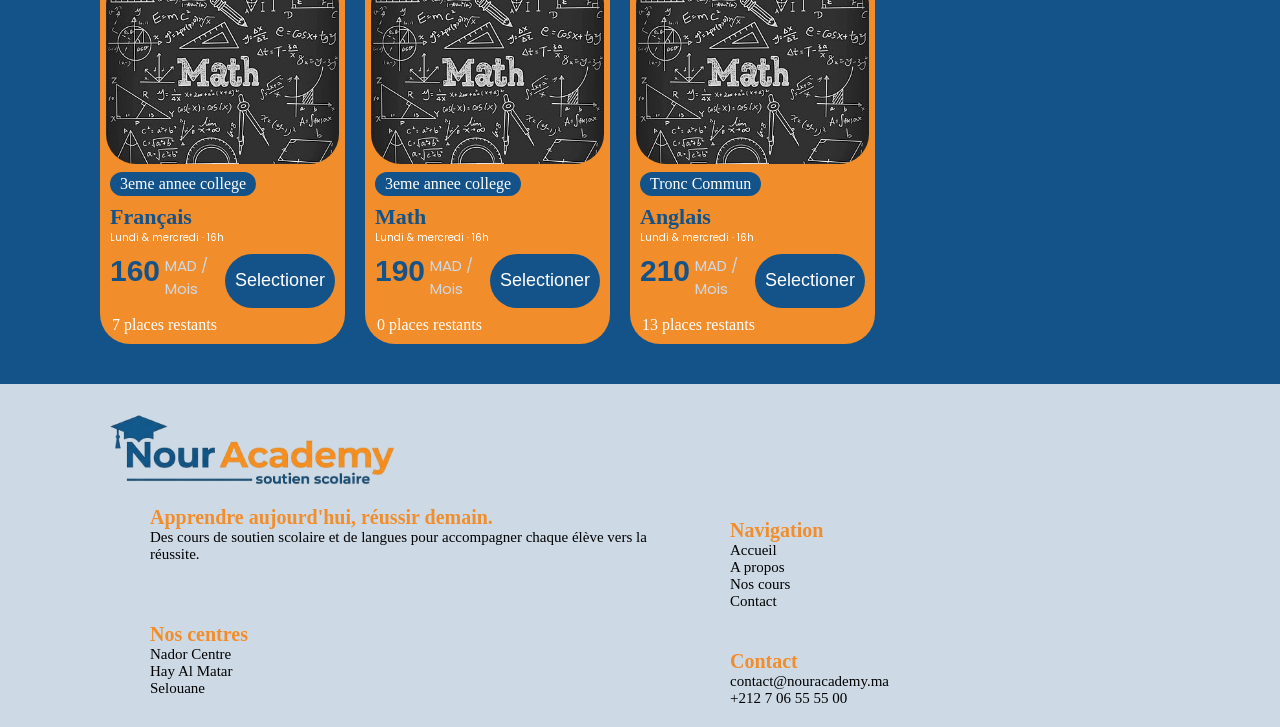
==== commit ce2c0d96: "filirage" ====
--- a/index.html
+++ b/index.html
@@ -126,57 +126,34 @@
                 <div class="select">
                     <label for="nivaux">Nivaux</label>
                     <select name="nivaux" id="nivaux">
-                        <option value="tous">Tous les Nivaux</option>
-                        <option value="bac1">1 Bac</option>
-                        <option value="bac2">2 Bac</option>
-                        <option value="Tronc">Tronc Commun</option>
-                        <option value="college">3eme annee college</option>
+                        <option value="">Tous les Nivaux</option>
+                        <option value="1 Bac">1 Bac</option>
+                        <option value="2 Bac">2 Bac</option>
+                        <option value="Tronc Commun">Tronc Commun</option>
+                        <option value="3eme annee college">3eme annee college</option>
                     </select>
                 </div>
 
                   <div class="select">
                     <label for="matiere">Matiere</label>
                     <select name="matiere" id="matiere">
-                        <option value="tous">Tous les matieres</option>
-                        <option value="math">Math</option>
-                        <option value="physique">Physique</option>
-                        <option value="svt">SVT</option>
-                        <option value="francais">Francais</option>
-                        <option value="anglais">Anglais</option>
+                        <option value="">Tous les matieres</option>
+                        <option value="Math">Math</option>
+                        <option value="Physique">Physique</option>
+                        <option value="SVT">SVT</option>
+                        <option value="Français">Français</option>
+                        <option value="Anglais">Anglais</option>
                     </select>
                 </div>
                 </div>
-                <p>12 cours disponibles</p>
-
-            </div>
-
-
-
-            <div class="cartes-cours">
-                <div class="carte">
-                    <img src="./images/math.webp" alt="image du cours">
-    
-                    <p id="nivaux">Primaire</p>
-                    <div class="info-carte">
-                    <h3>Mathématiques </h3>
-                    <p>Lundi & mercredi · 16h</p>
-                    </div>
-
-                    <div class="info-prix">
-                        <div class="prix-carte">
-                        <p id="prix">350</p>
-                        <div class="info">
-                            
-                        <p >MAD / Mois</p>
-                        </div>
-                        </div>
-                        <button id="btn-carte"> Selectioner</button>
-
-                    </div>
-
-                    <p id="place">8 places restants</p>
-                   
-                </div>
+                <p id="nombreCourses"></p>
+
+            </div>
+
+
+
+            <div id="cours-cartes" class="cartes-cours">
+                
 
                
            
@@ -188,6 +165,13 @@
 
 
             </div>
+
+        </section>
+
+
+
+        <section id="pannier">
+            
 
         </section>
 
--- a/css/style.css
+++ b/css/style.css
@@ -333,11 +333,11 @@
 }
 .carte #nivaux {
     background-color: var(--blue);
-    width: 25%;
+    width:fit-content ;
     color: white;
     border-radius: 20px;
     text-align: center;
-    padding: 3px 0;
+    padding: 3px 10px;
     margin-left: 10px;
 }
 .info-carte {
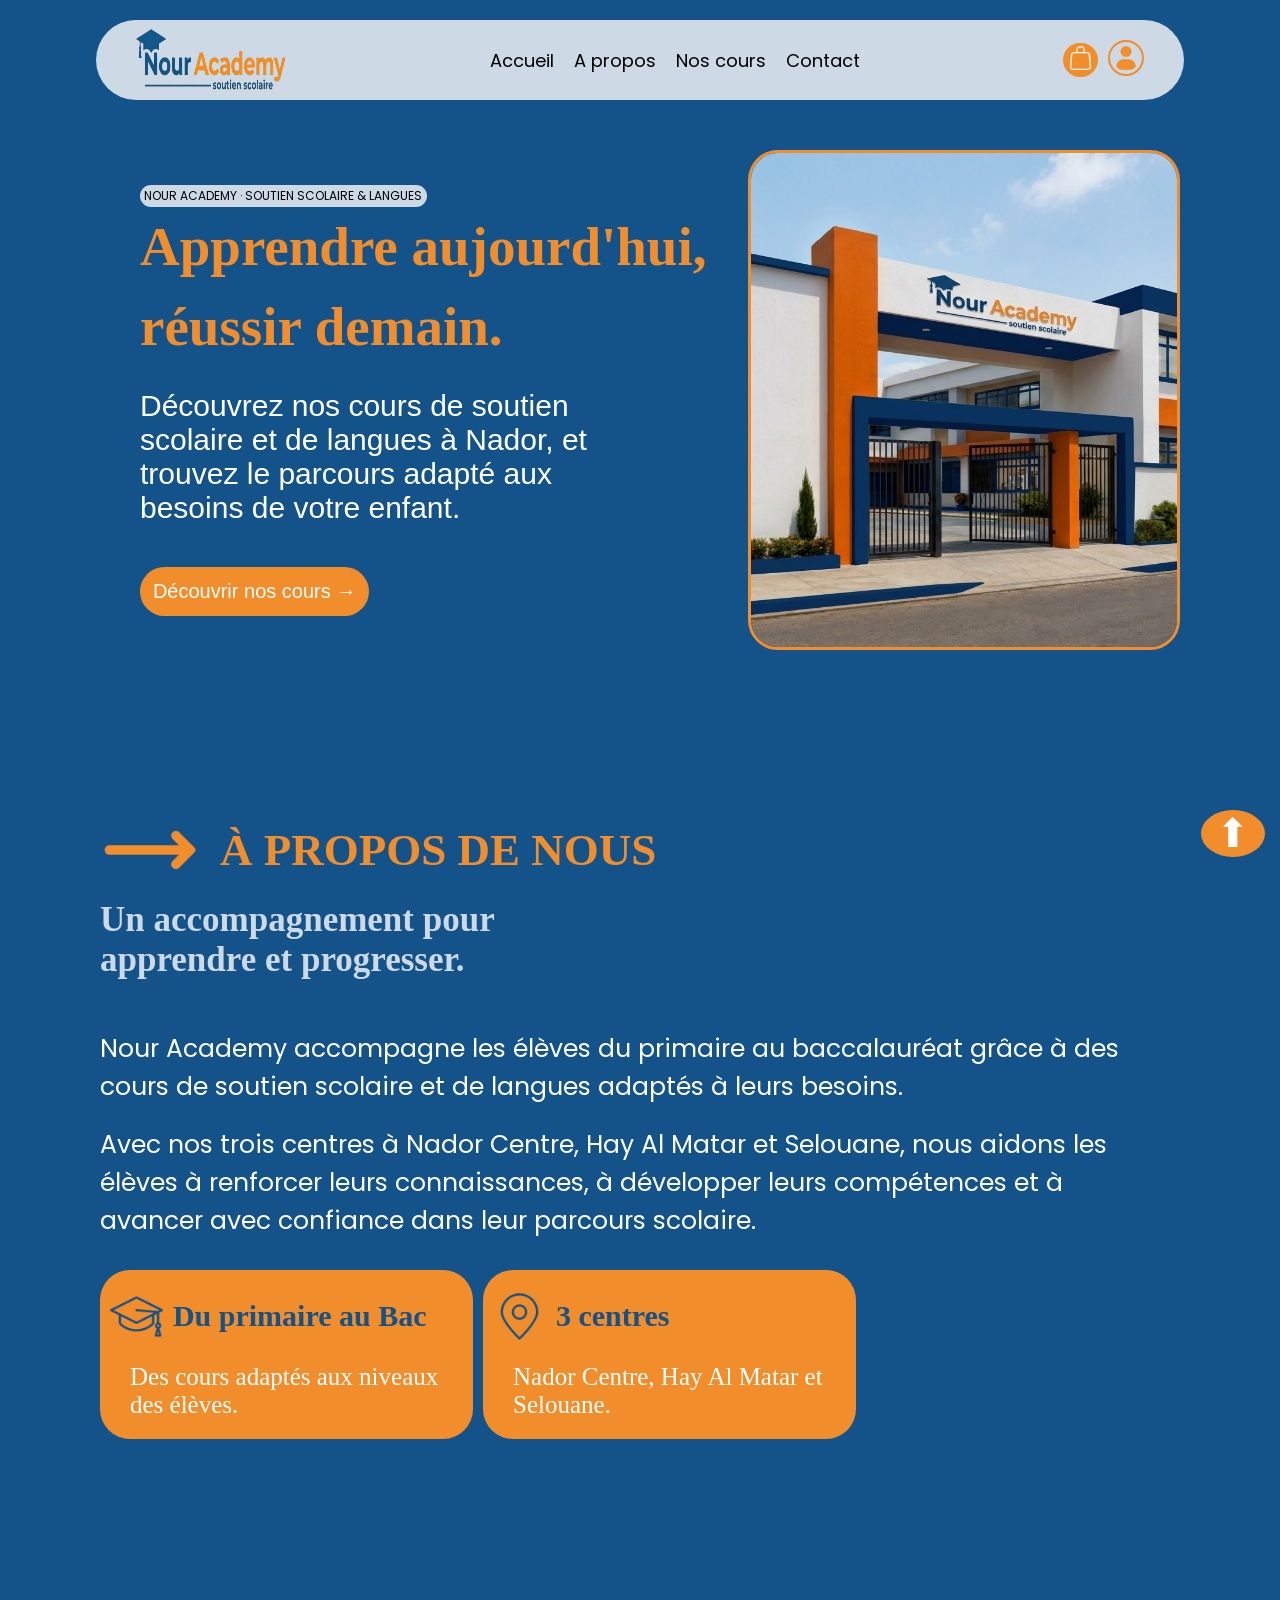
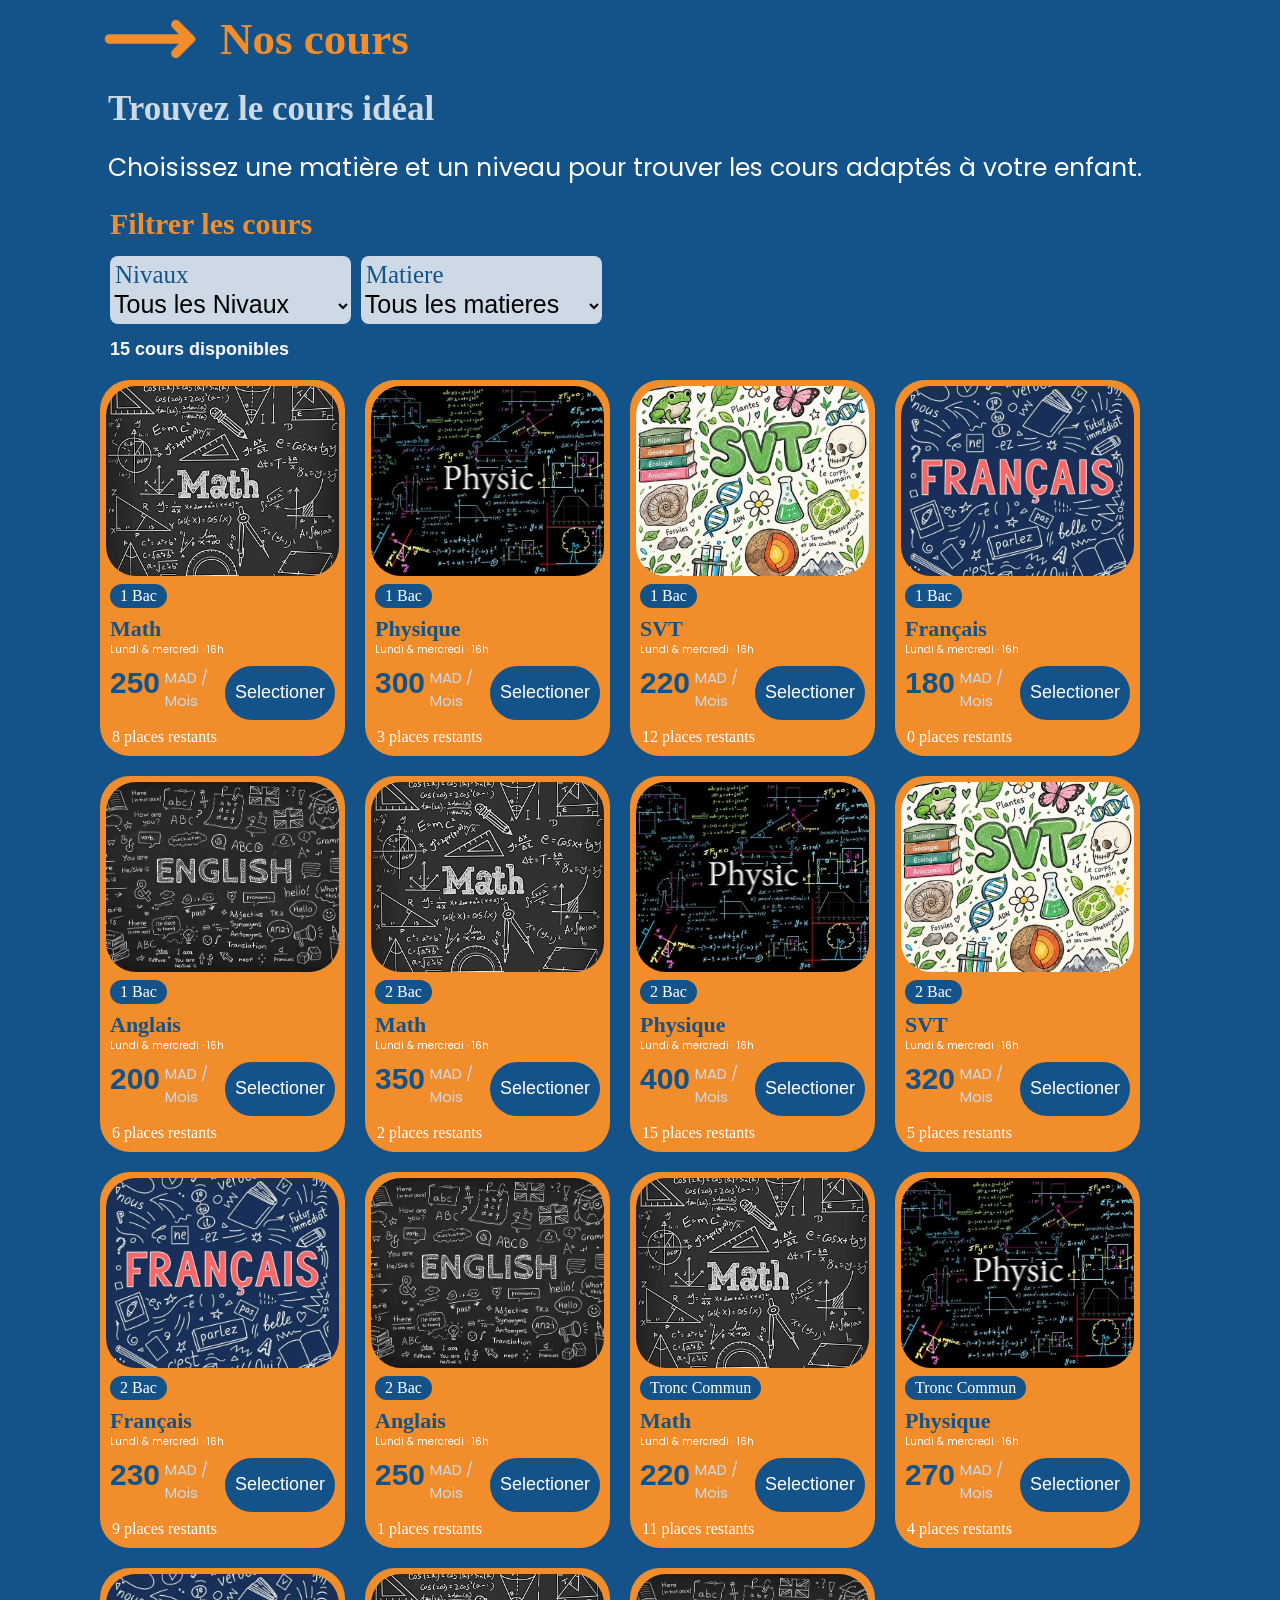
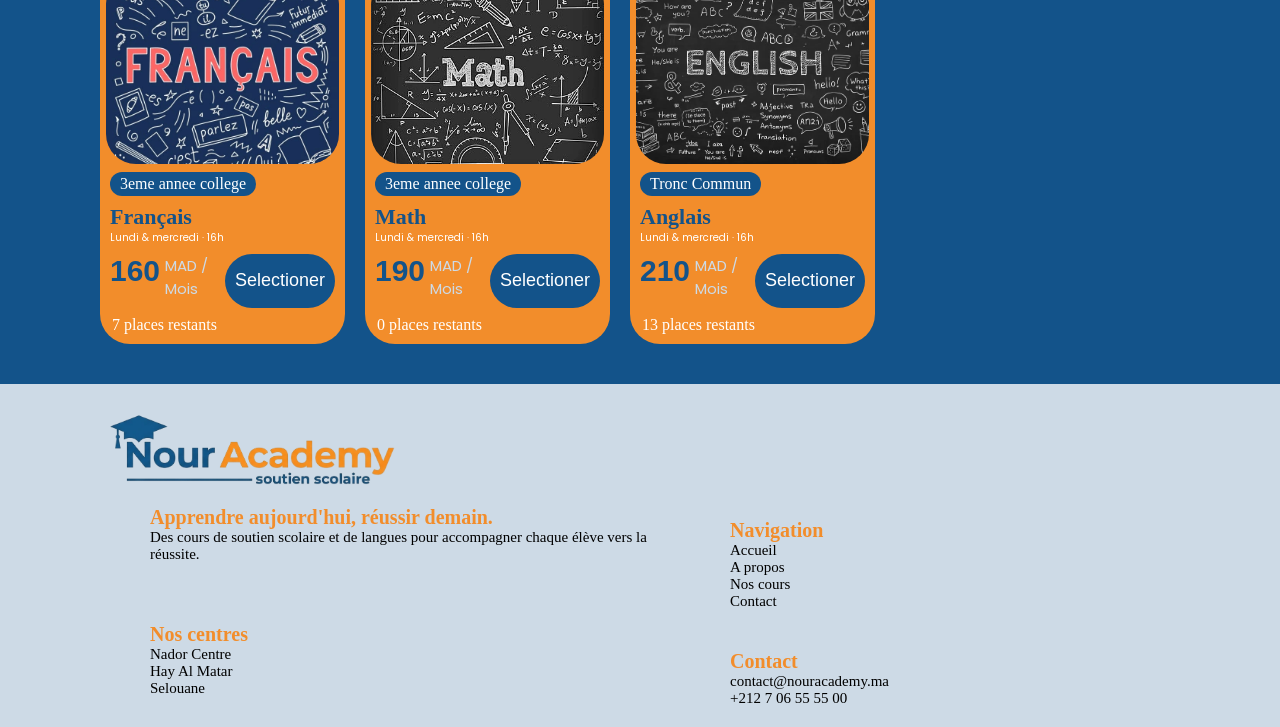
==== commit f013f237: "l'ajoute du hover et la vreation de la page carte" ====
--- a/index.html
+++ b/index.html
@@ -9,7 +9,7 @@
     <link href="https://fonts.googleapis.com/css2?family=Lora:ital,wght@0,400..700;1,400..700&family=Poppins:ital,wght@0,100;0,200;0,300;0,400;0,500;0,600;0,700;0,800;0,900;1,100;1,200;1,300;1,400;1,500;1,600;1,700;1,800;1,900&display=swap" rel="stylesheet">
     <title>Nour Academy</title>
 </head>
-<body>
+<body  id="accueil">
 
     <nav class="nav-barre">
         <img class="logo" src="./images/logo.webp" alt="">
@@ -26,15 +26,13 @@
         
             <section class="panier-account">
               <div class="panier-logo">
-                   <a href="#propos"> <img src="./images/sac-de-courses (1).webp" alt=""></a>
+                   <a href="./pages/panier.html"> <img src="./images/sac-de-courses (1).webp" alt=""></a>
                 </div> 
-                <div class="number">
-                    <p>1</p>
-            </div> 
+                
             <div class="account">
-          <div class="account">
-           <img src="./images/utilisateur.webp" alt="">
-            </div>
+        
+           <a href="#cours"><img src="./images/utilisateur.webp" alt=""></a>
+        
             </div>
             </section>
 
@@ -171,12 +169,13 @@
 
 
         <section id="pannier">
-            
-
-        </section>
-
-
-
+
+
+        </section>
+
+<section class="scrole">
+<a href="#accueil">⬆</a>
+</section>
 
     </main>
 
--- a/css/style.css
+++ b/css/style.css
@@ -22,12 +22,14 @@
    
 }
 a{
-    text-decoration: none;}
+    text-decoration: none;
+}
 .nav-barre{
 
     width: 90%;
     height: 80px;
     margin: 20px auto ;
+    padding: 0 40px;
     background-color: var(--blanc-casser);
     border-radius: 50px;
     display: flex;
@@ -39,7 +41,7 @@
 .nav-barre .logo{
     height: 80%;
     width: 150px;
-     margin-left: 50px;
+     
     
 }
 .navigation{
@@ -53,66 +55,79 @@
     color: black;
     font-family: var(--font-texte);
 }
-.navigation .selectionner {
-
+
+.navigation a:hover{
     background-color: var(--orange);
-    padding: 3px 15px;
+    padding: 3px 10px;
     border-radius: 30px;
     color: white;
-    
-}
+    transition: 0.5s;
+    
+}
+
 .panier-account{
-    display: flex;  
-    
-   
-   
-    
+    display: flex;
+    align-items: center;  
+  width: 30%;
+  height: 100%;
+    gap: 10px;
+  
 }
 
 .panier-logo{
     background-color: var(--orange);
-    width: 25%;
-    padding: 5px;
-    border-radius: 100%;
-    position: relative;
-
-     
-    
+    width: 43%;
+    padding: 3px 5px;
+    border-radius: 100%; 
+    
+}
+.panier-logo:hover{
+    width: 53%;
 }
 .panier-logo img{
    height: auto;
     width: 100%;
 
 }
-.number{
-    background-color: var(--blue);
-     padding:  1px 3px;
-    border-radius: 100%;
-    position: absolute;
-    color: white;
-  font-size: 12px;
-  margin-left: 24px;
- 
-}
-.panier-compte{
-    display: flex;
-    height: 45%;
-}
-.account{
-    position: absolute;
-    
-    
-}
+.scrole{
+    position: fixed;
+    top: 90%;
+    right: 2px;
+    width: 100%;
+    display: flex;
+    justify-content: flex-end;
+    z-index: 999;
+    
+    
+}
+.scrole a{
+ color: white;
+ background-color: var(--orange);
+ font-size: 30px;
+ padding: 2px 10px;
+ border-radius: 100%;
+
+
+}
+
+
+
 .account img{
-   width: 70%;
-  
- margin-left: 45px;
+   width: 100%;
+
    border: #F28D2B 2px solid;
    border-radius: 100%;
    padding: 3px;
 
 
    
+}
+.account{
+    width: 45%;
+    
+}
+.account:hover{
+    width: 50%;
 }
 .info-hero p{
  font-size: var(--size-text-mobile);
@@ -163,6 +178,14 @@
     padding: 13px 5px ;
     border: none;
 }
+#button-hero:hover{
+    
+    color: var(--blue);
+    background-color: var(--blanc-casser);
+    border: var(--orange) 2px solid;
+    transition: 0.6s;
+}
+
 .hero-section img {
     width: 95%;
     height: 270px;
@@ -387,6 +410,12 @@
     padding: 0 10px;
     color: white;
 }
+#btn-carte:hover{
+    background-color: var(--blanc-casser);
+    color: var(--blue);
+    border: var(--blue) 2px solid;
+}
+
 .info-prix {
     display: flex;
     justify-content: space-between;
@@ -433,11 +462,21 @@
     gap: 10px;
 }
 
+.selection-panier{
+    background-color: var(--blanc-casser);
+    border: var(--orange) solid 3px;
+    border-radius: 30px;
+    width: 80%;
+    height: 90%;
+    
+
+}
+
 
 @media screen and (min-width: 768px) {
 
 .nav-barre{
-    width: 95%;
+    width: 80%;
 }
 
 .info-hero p {
@@ -546,6 +585,10 @@
 }
 .carte{
     width: 100%;
+}
+.panier-account{
+
+     width: 15%;
 }
 
 footer h3{
@@ -686,6 +729,23 @@
     padding: 20px 0;
     
   }
+
+  .panier-account{
+    width: 8%;
+  }
+
+  .scrole{
+    
+    right: 15px;
+}
+.scrole a{
+
+ font-size: 40px;
+ padding: 0px 15px;
+ 
+
+
+}
   
 
 }
